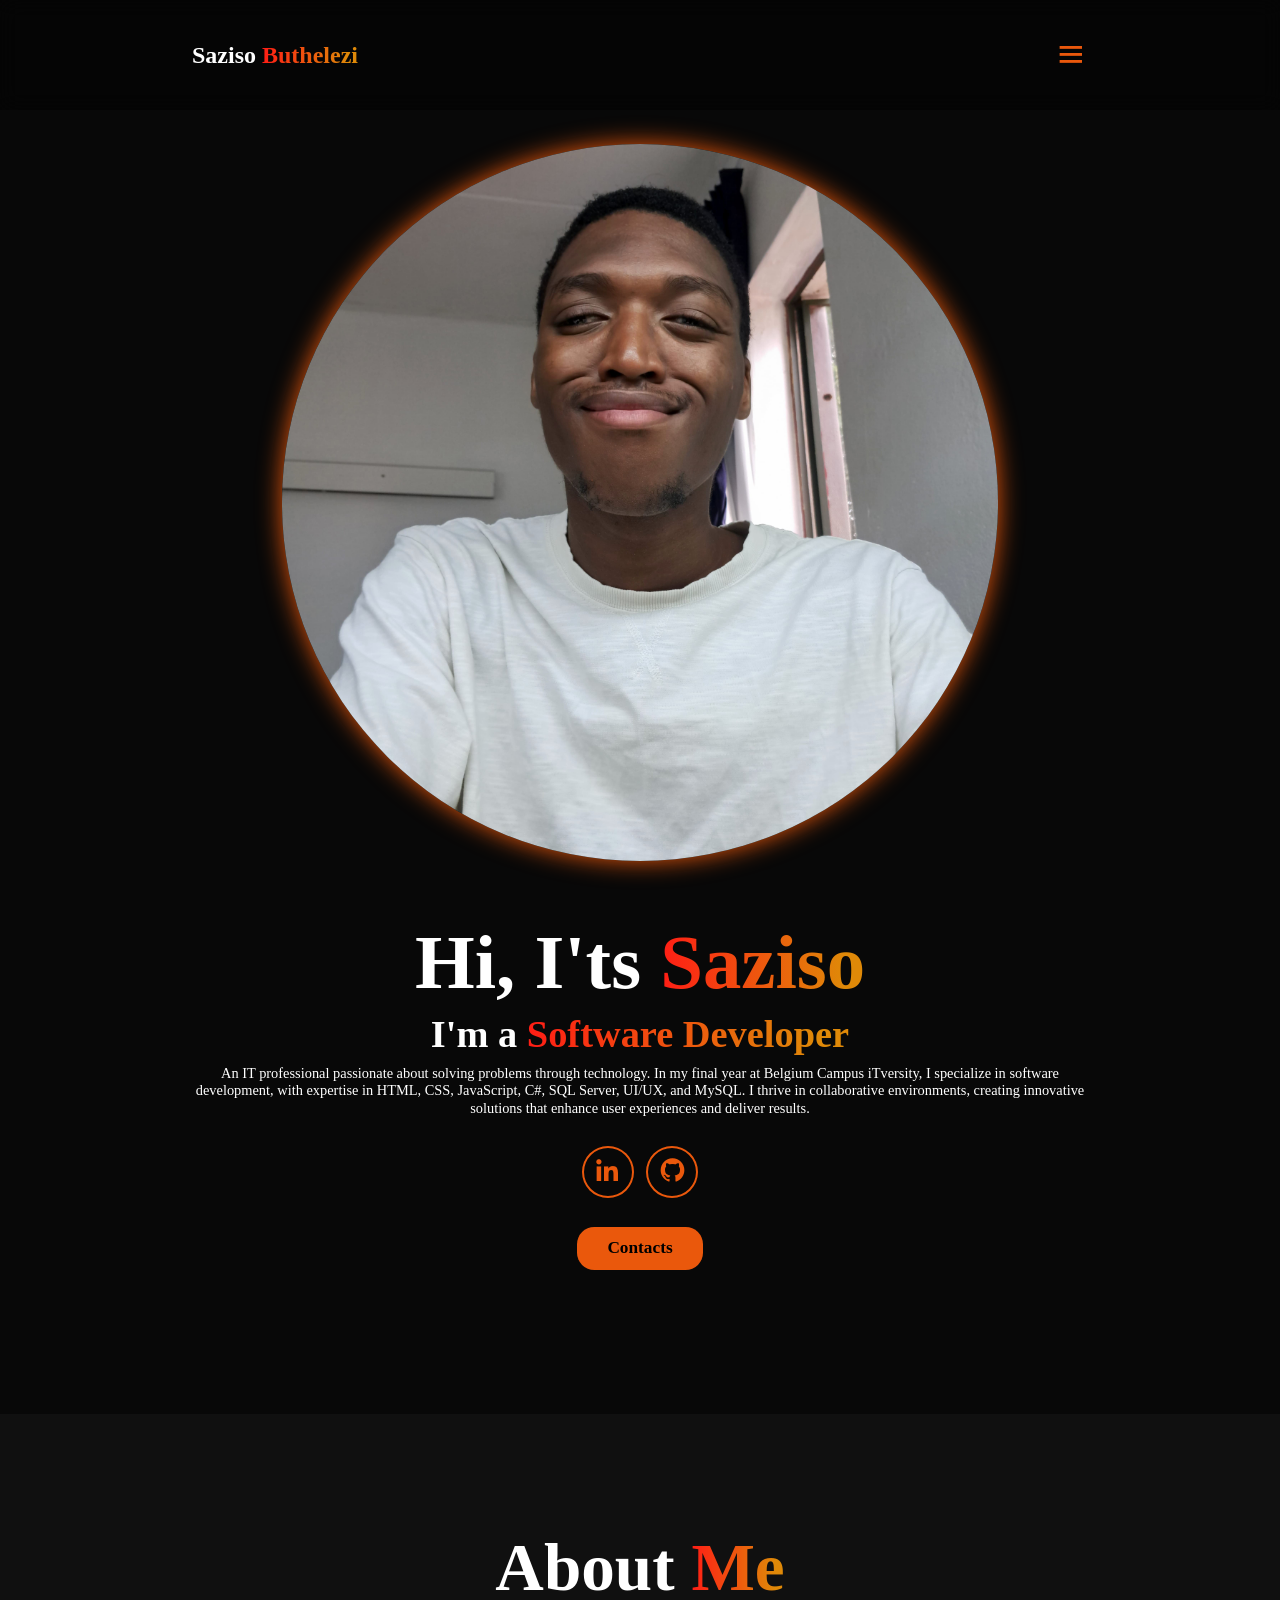
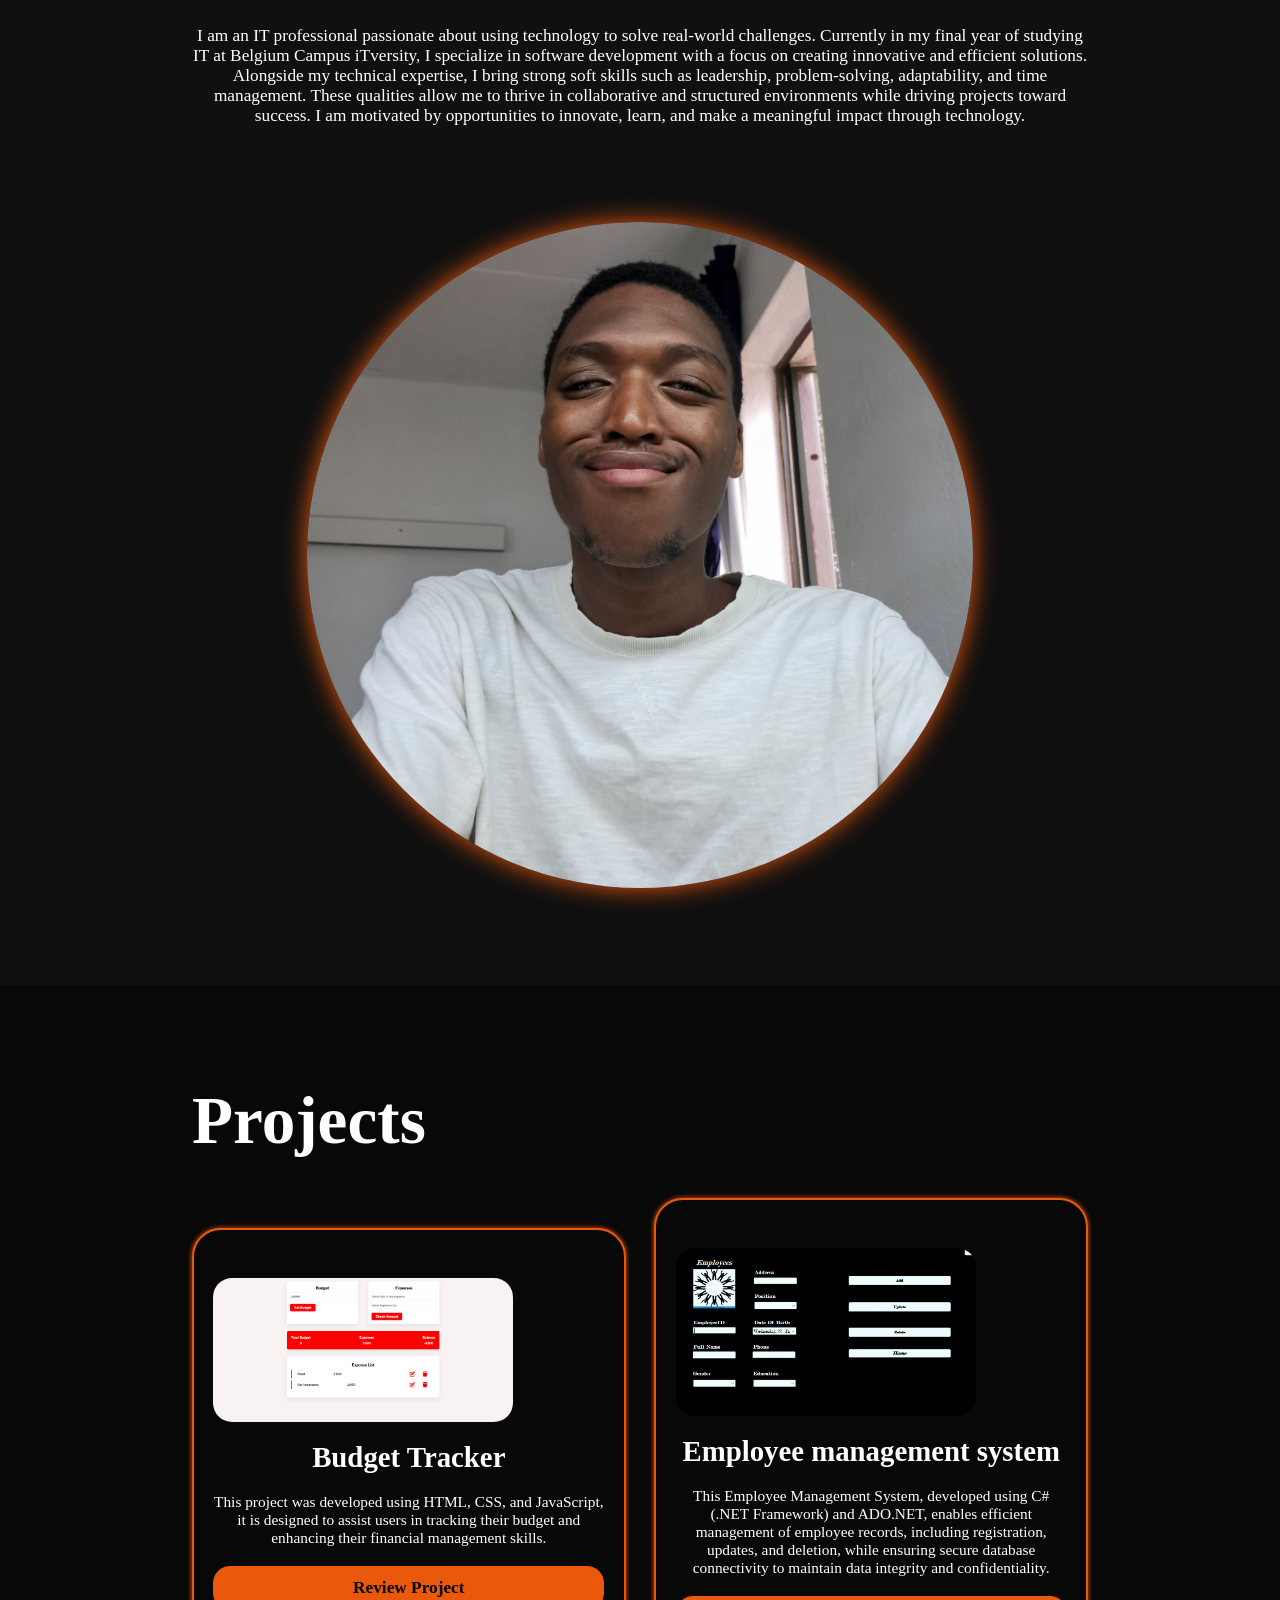
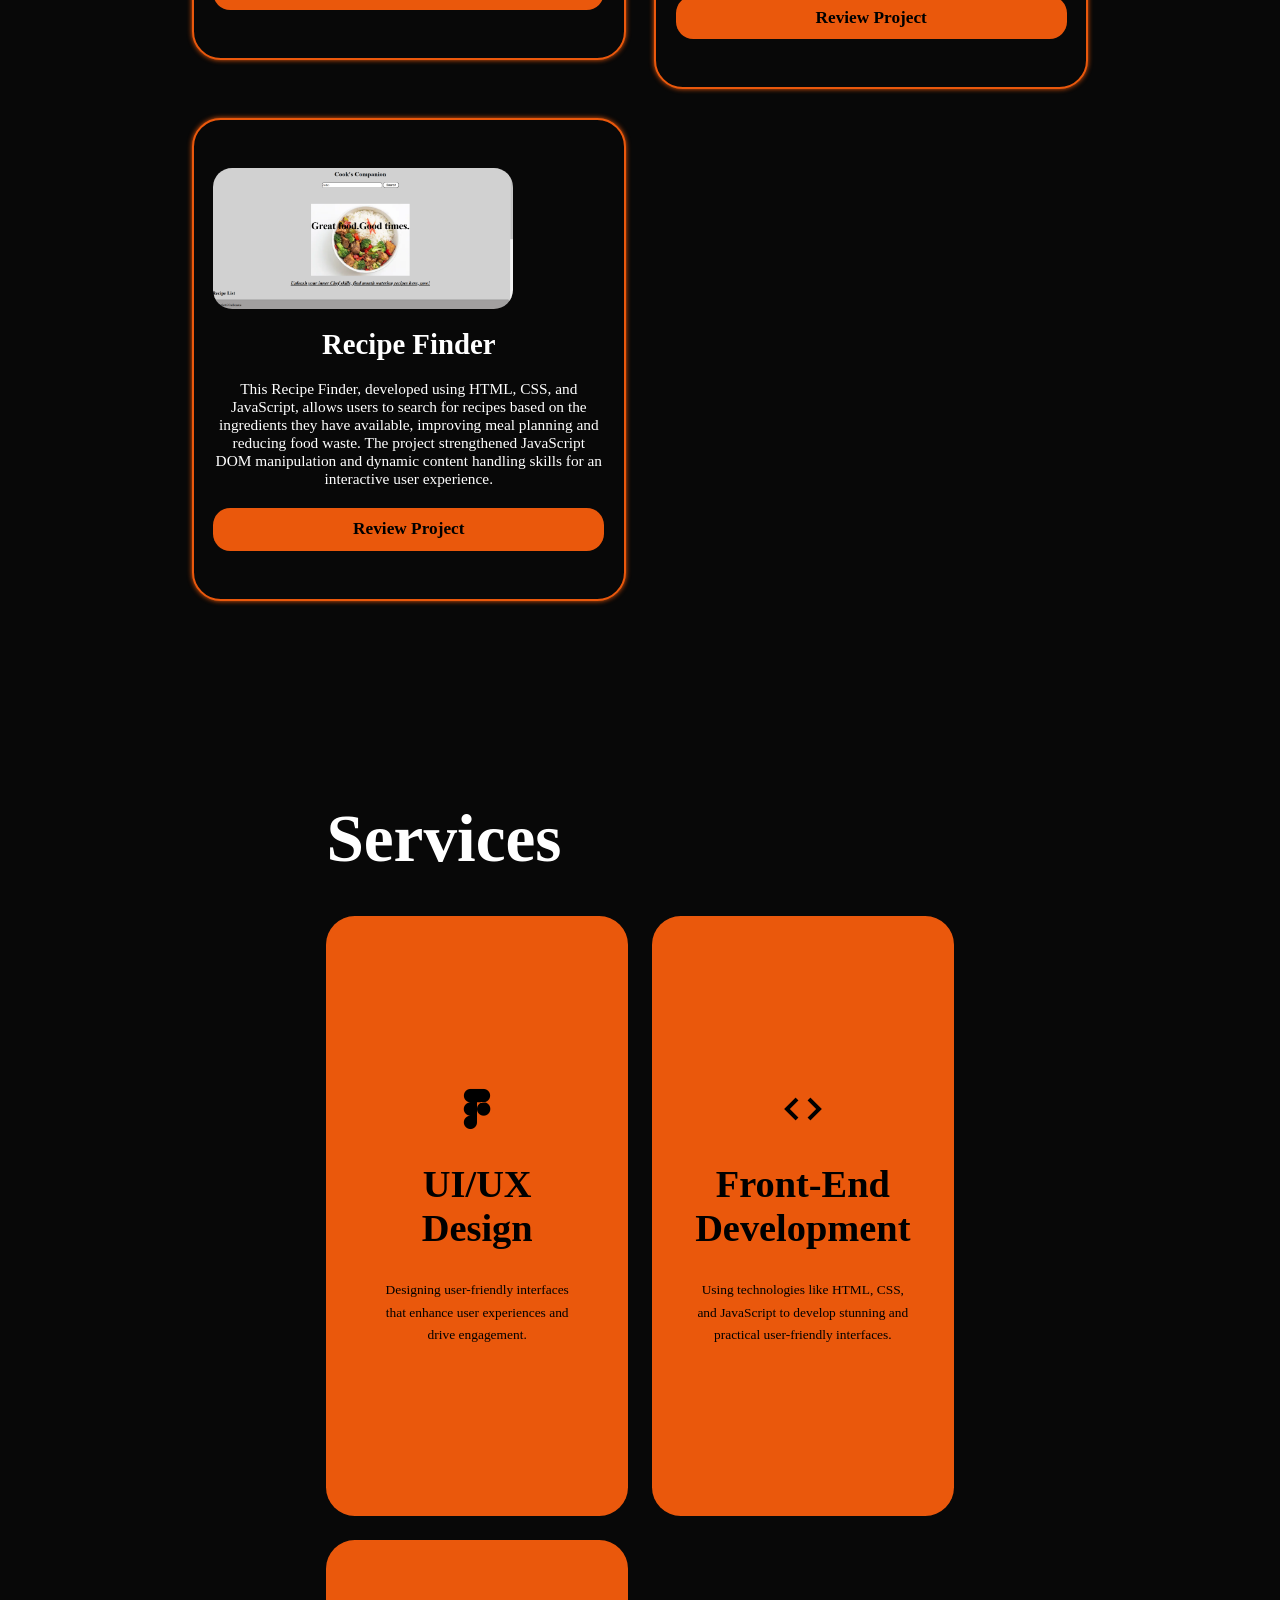
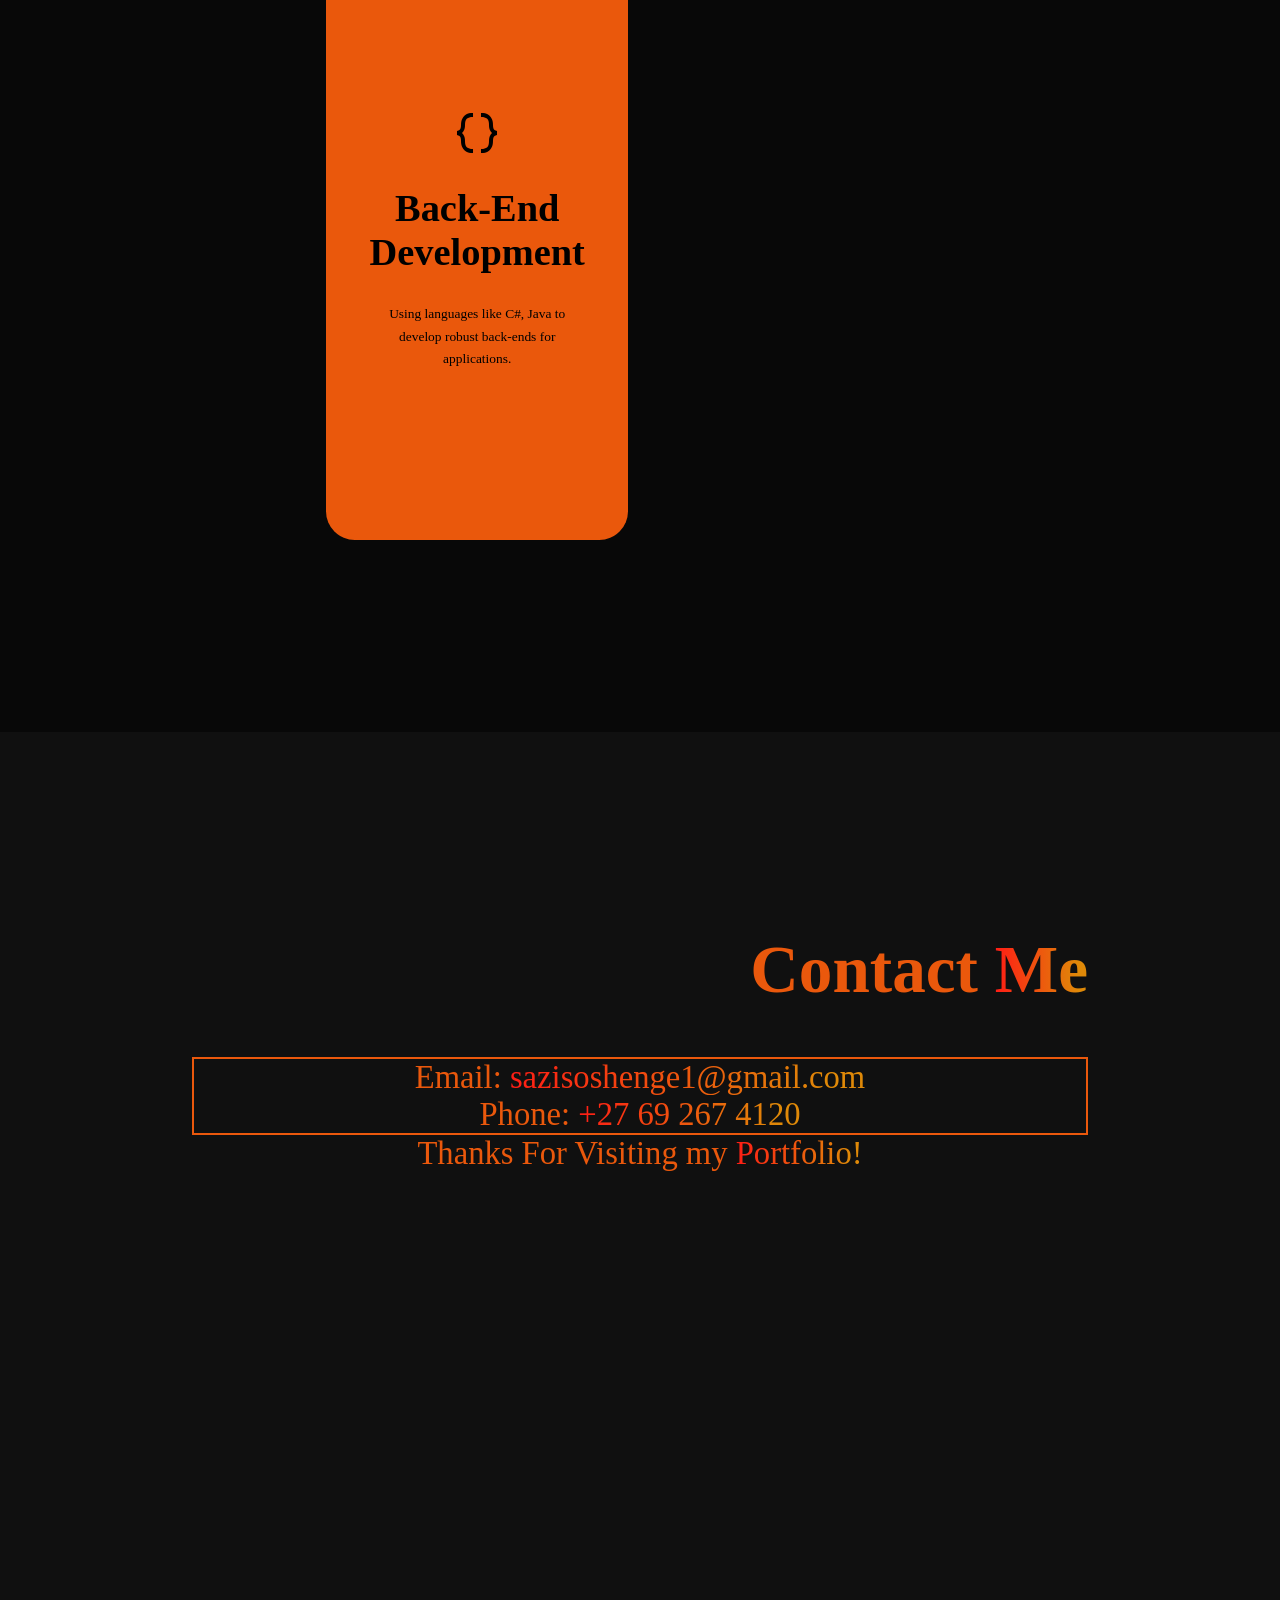
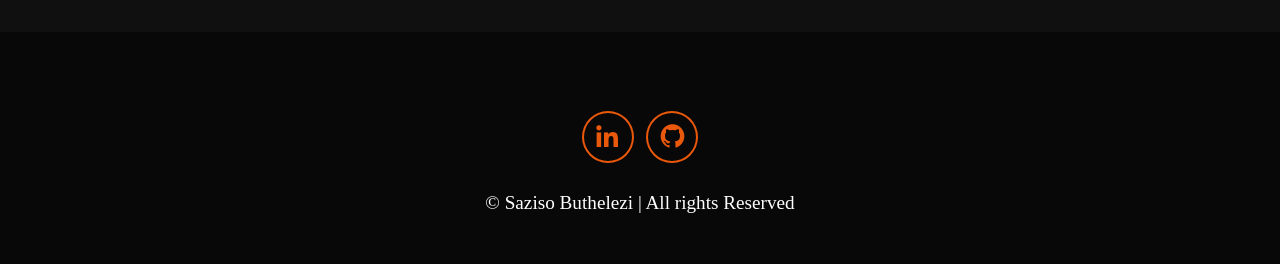
==== index.html @ 58826ccf "fix 2" ====
<!DOCTYPE html>
<html lang="en">
  <head>
    <meta charset="UTF-8" />
    <meta name="viewport" content="width=device-width, initial-scale=1.0" />
    <title> Saziso's Portfolio Website</title>
    <link rel="stylesheet" href="style.css" />
    <link
      href="https://unpkg.com/boxicons@2.1.4/css/boxicons.min.css"
      rel="stylesheet"
    />
  </head>
  <body>

    <header class="header">

      <a href="#home" class="logo">
        Saziso <span>Buthelezi</span>
      </a>

      <i class="bx bx-menu" id="menu-icon"></i>

      <nav class="navbar">
        <a href="#home" class="nav-link active-link">Home</a>
        <a href="#about" class="nav-link">About</a>
        <a href="#project" class="nav-link">Projects</a>
        <a href="#services" class="nav-link">Services</a>
        <a href="#contact" class="nav-link">Contact</a>
      </nav>
    

    </header>

    <section class="home" id="home">
      <div class="home-content">
        <h1>Hi, I'ts <span>Saziso </span></h1>
        <h3>I'm a <span>Software Developer</span></h3>
        <p>An IT professional passionate about solving problems through technology. In my final year at Belgium Campus iTversity, I specialize in software development, with expertise in HTML, CSS, JavaScript, C#, SQL Server, UI/UX, and MySQL. I thrive in collaborative environments, creating innovative solutions that enhance user experiences and deliver results. 
        </p>
        <div class="social-icons">
          <a href="https://www.linkedin.com/in/sazisobuthelezi"><i class="bx bxl-linkedin"></i></a>
          <a href="https://github.com/Sikhanyiso01"><i class="bx bxl-github"></i></a>
        </div>
        <div class="btn-group">
          <a href="#contact" class="btn">Contacts</a>
        </div>
      </div>
     
        
      </div>
        <div class="home-img">
          <img src="img.jpg" alt="">
        </div>
    </section>

    <section class="about" id="about">
      <div class="about-img">
        <img src="img.jpg" alt="">
      </div>
      </div>
      <div class="about-content">
        <h2>About <span>Me</span></h2>
        <p>
          I am an IT professional passionate about using technology to solve real-world challenges. Currently in my final year of studying IT at Belgium Campus iTversity, I specialize in software development with a focus on creating innovative and efficient solutions.
          
          Alongside my technical expertise, I bring strong soft skills such as leadership, problem-solving, adaptability, and time management. These qualities allow me to thrive in collaborative and structured environments while driving projects toward success.
          
          I am motivated by opportunities to innovate, learn, and make a meaningful impact through technology.</p>
        
      </div>
    </section>
    <section class="projects" id="project">
      <h2>Projects</h2>
      <div class="project-box">
        <div class="project-card">
          <img src="project1.png" alt="">
          <h3>Budget Tracker</h3>
          <p>This project was developed using HTML, CSS, and JavaScript, it is designed to assist users in tracking their budget and enhancing their financial management skills.</p>
          <div class="btn">  <a href="https://sikhanyiso01.github.io/budgetTracker/"> Review Project</a>
          </div>
        </div>
        <div class="project-card">
          <img src="project2.png" alt="">
          <h3>Employee management system</h3>
          <p>This Employee Management System, developed using C# (.NET Framework) and ADO.NET, enables efficient management of employee records, including registration, updates, and deletion, while ensuring secure database connectivity to maintain data integrity and confidentiality.</p>
          <div class="btn">
            <a href="https://github.com/Sikhanyiso01/Employee_Mnanagement_System">Review Project</a>
          </div>
        </div>
        <div class="project-card">
          <img src="project3.png" alt="">
          <h3>Recipe Finder</h3>
          <p>This Recipe Finder, developed using HTML, CSS, and JavaScript, allows users to search for recipes based on the ingredients they have available, improving meal planning and reducing food waste. The project strengthened JavaScript DOM manipulation and dynamic content handling skills for an interactive user experience.</p>
          <div class="btn">
           <a href="https://sikhanyiso01.github.io//WPR261-Group--Project/">Review Project</a>
          </div>
        </div>
        </div>
      </div>

    <section class="services" id="services">
      <h2 class="heading">Services</h2>
      <div class="services-container">
        <div class="service-box">
          <div class="service-info">
            <i class="bx bxl-figma"></i>
            <h3>UI/UX Design</h3>
            <p>Designing user-friendly interfaces that enhance user experiences and drive engagement.</p>
          </div>
        </div>
        
        <div class="service-box">
          <div class="service-info">
            <i class="bx bx-code"></i>
            <h3>Front-End Development</h3>
            <p>Using technologies like HTML, CSS, and JavaScript to develop stunning and practical user-friendly interfaces.</p>
          </div>
        </div>
        
        <div class="service-box">
          <div class="service-info">
            <i class="bx bx-code-curly"></i>
            <h3>Back-End Development</h3>
            <p>Using languages like C#, Java to develop robust back-ends for applications.</p>
          </div>
        </div>
        
      </div>
    </section>
    </section>
    <section class="contact" id="contact">
      <h2 class="heading">Contact <span>Me</span></h2>
      <div class="contact-box">
        <p>Email: <span>sazisoshenge1@gmail.com</span></p>
        <p>Phone: <span>+27 69 267 4120</span></p>
      </div>
      <p>Thanks For Visiting my  <span> Portfolio!</span></p>
      
    </section>
    <footer>
      <div class="social-icons">
        <a href="https://www.linkedin.com/in/sazisobuthelezi"><i class="bx bxl-linkedin"></i></a>
        <a href="https://github.com/Sikhanyiso01"><i class="bx bxl-github"></i></a>
      </div>
      <p class="copyright">
        © Saziso Buthelezi | All rights Reserved
      </p>
    </footer>

    <script src="script.js"></script>
  </body>
</html>
---- style.css ----
* {
  margin: 0;
  padding: 0;
  box-sizing: border-box;
  text-decoration: none;
  scroll-behavior: smooth;
  font-family: "Poppins";
}
:root {
  --bg-color: #080808;
  --second-bg-color: #101010;
  --text-color: white;
  --main-color: #ea580c;
}
html {
  font-size: 60%;
  overflow-x: hidden;
}
body{
  background-color: var(--bg-color);
  color: var(--text-color);
}
.header{
  position: fixed;
  top: 0;
  left: 0;
  width: 100%;
  z-index: 1000;
  background-color: rgba(0, 0, 0, 0.3);
  padding: 4rem 15%;
  backdrop-filter: blur(10px);
  display: flex;
  justify-content: space-between;
  align-items: center;
  z-index: 1000;
}

#menu-icon{
  font-size: 3.5rem;
  color: var(--main-color);
  display: none;
}
.logo{
  font-size: 2.5rem;
  color: var(--text-color);
  font-weight: 800;
  cursor: pointer;
  transition: 0.3s ease-in-out;
}
.logo:hover{
  color: var(--main-color);
  transition: scale(1.1);
}
span{
  background: linear-gradient(
    270deg,
  #df8908 10%,
  #FF1D15 100%
  );
  background-clip: text;
  color: transparent;
}
.navbar a{
  color: var(--text-color);
  font-size: 1.8rem;
  font-weight: 500;
  margin-left: 4rem;
  transition: 0.3s ease-in-out;
  border-bottom: 3px solid transparent;
}
.navbar a:hover{
  color: var(--main-color);
  border-bottom: 3px solid var(--main-color);
}

section{
  min-height: 100vh;
  padding: 10rem 15%;
}
.home{
  display: flex;
  align-items: center;
  justify-content: center;
  gap: 15rem;
}
.home-content{
  display: flex;
  flex-direction: column;
  align-items: flex-end;
  text-align: right;
}
.home-content h1{
  font-size: 8rem;
  font-weight: 700;
  margin-top: 1.5rem;
  line-height: 1;
 
}
.home-content h3{
  margin: 1rem 0;
  font-size: 4rem;
}
.home-content p{
  font-size: 1.5rem;
  font-weight: 500;
  line-height: 1.8rem;
  
}
.home-img img{
  width: 32vw;
  border-radius: 50%;
  box-shadow: 0 0 25px var(--main-color);
  transition: 0.4s ease-in-out;
}
.home-img img:hover{
  transform: rotate(5deg);
  box-shadow: 0 0 25px var(--main-color),
              0 0 50px var(--main-color),
              0 0 100px var(--main-color);
}
.social-icons a{
  display: inline-flex;
  justify-content: center;
  align-items: center;
  font-size: 3rem;
  padding: 1rem;
  background-color: transparent;
  border: 2px solid var(--main-color);
  border-radius: 50%;
  color: var(--main-color);
  margin: 3rem 0.5rem;
  transition: 0.3s ease-in-out;
}
.social-icons a:hover{
  background-color: var(--main-color);
  color: var(--text-color);
  transform: scale(1.2)translate(-5px);
  box-shadow:  0 0 25px var(--main-color);
}
.btn-group{
  display: flex;
  gap: 1.5rem;
}
.btn{
  display: inline-block;
  padding:  1rem 3rem;
  background-color: var(--main-color);
  border-radius: 1.8rem;
  font-size: 1.8rem;
  color: black;
  border:  2px solid transparent;
  font-weight: 600;
  transition: 0.3s ease-in-out;
}
.btn a{
  color: black;
}
.btn:hover{
transition: scale(1.05);
box-shadow: 0 0 25px var(--main-color),
            0 0 50px var(--main-color);

}
.btn-group a:nth-of-type(2){
 background-color: black;
 color: var(--main-color);
 border: 2px solid var(--main-color);
 box-shadow: 0 0 25px  transparent;
}
.btn-group a:nth-of-type(2):hover{
  background-color: var(--main-color);
  color: black;
  box-shadow: 0 0 25px var(--main-color);
}
.about{
  display: flex;
  justify-content: center;
  align-items: center;
  gap: 10rem;
  background-color: var(--second-bg-color);
}
.about-img img{
  width: 32vw;
  border-radius: 50%;
  box-shadow: 0 0 25px var(--main-color);
  transition: 0.4s ease-in-out;
}
.about-img img:hover{
  box-shadow: 0 0 25px var(--main-color),
              0 0 50px var(--main-color),
              0 0 100px var(--main-color);
}
.about-content h2{
   font-size: 7rem;
   text-align: left;

}
.about-content p{
  font-size: 1.8rem;
}
.about-content .btn{
  margin: 3rem 0;
}
::-webkit-scrollbar{
  width: 20px;

}
::-webkit-scrollbar-thumb{
  background-color: var(--main-color);
}
::-webkit-scrollbar-track{
  background-color: var(--bg-color);
}
.projects{
  background-color: var(--bg-color);
}
.projects h2{
  text-align: left;
  gap: 4rem;
  margin-bottom: 4rem;
  font-size: 7rem;
}
.project-box{
  display: grid;
  grid-template-columns: repeat(auto-fit, minmax(350px, 1fr));
  place-items: center;
  gap: 3rem;
  row-gap: 3rem;
}
.project-card{
  display: flex;
  flex-direction: column;
  align-content: center;
  justify-content: center;
  text-align: center;
  background-color: var(--bg-color);
  border: 2px solid var(--main-color);
  border-radius: 3rem;
  gap: 2rem;
  padding: 5rem 2rem;
  overflow: hidden;
  cursor: pointer;
  box-shadow: 0 0 5px var(--main-color);
  transition: 0.3s ease;
}
.project-card:hover{
  box-shadow: 0 0 25px var(--main-color),
              0 0 50px var(--main-color);
  transform: scale(1.04);
}
.project-card img{
  max-width: 300px;
  border-radius: 2rem;
  object-fit: cover;
}
.project-card h3{
  font-size: 3rem;
}
.project-card p{
  font-size: 1.6rem;
}
.heading{
  font-size: 7rem;
  text-align: center ;
  margin: 5rem 0;
}
.services{
  background-color: var(--bg-color);
  color: black;
}
.services h2{
  color: var(--text-color);
}
.services-container{
  display: grid;
  grid-template-columns: repeat(auto-fit, minmax(300px, 1fr));
  align-items: center;
  gap: 2.5rem;
}
.service-box{
  display: flex;
  justify-content: center;
  align-items: center;
  background-color: var(--main-color);
  height: 600px;
  border-radius: 3rem;
  cursor: pointer;
  border: solid transparent;
  transition: 0.4s ease-in-out;
}
.service-box:hover{
  background-color: var(--m-bg-color);
  transition: 0.4s ease-in-out;
  border: 5px solid var(--main-color);
  transform: scale(1.03);
  color: var(--main-color);
}
.service-info{
  display: flex;
  flex-direction: column;
  text-align: center;
  justify-content: center;
  align-items: center;
  padding: 5rem;
}
.service-info h3{
 font-size: 4rem;
 margin: 3rem 0;
 font-weight: 800;
}
.service-info p{
  font-size: 1.4rem;
  font-weight: 500;
  line-height: 1.7;
}
.service-info i{
  font-size: 5rem;

}
.contact{
  background-color: var(--second-bg-color);
  color: var(--main-color);
}
.contact-box{
  display: flex;
  flex-direction: column;
  border: 2px solid var(--main-color);
}
.heading{
  font-size: 7rem;
  text-align: right;
  padding-top: 55px;
}
.contact p{
  text-align: center;
  font-size: 3.4rem;
}
footer{
  background-color: var(--bg-color);
  padding: 50px 0;
}
footer .social-icons{
  text-align: center;
}
footer .copyright{
  text-align: center;
  font-size: 2rem;
}
@media (max-width: 1285px) {
  #menu-icon{
    display: block;
  }
  .navbar{
    position: absolute;
    top: 100%;
    right: 0;
    width: 50%;
    padding: 1rem 3rem;
    background-color: rgba(0, 0, 0, 0.8);
    border-bottom-left-radius: 2rem;
    border-left: 2px solid var(--main-color);
    border-bottom: 2px solid var(--main-color);
    display: none;
  }
  .navbar a{
    display: block;
    font-size: 2rem;
    margin:  3rem 0;
    color: white;

  }
  .navbar.active{
    display: block;
  }
  .gradient-btn{
    display: none;
  }
  .home{
    flex-direction: column-reverse;
    margin: 5rem 0;
    gap: 5rem;
  }
  .home-content{
    align-items: center;
    text-align: center;
  }
  .home-img img{
    width: 56vw;
  }
  .about{
    flex-direction: column-reverse;
    text-align: center;
  }
  .about h2{
    text-align: center;
    margin: 2rem 0;
  }
  .about-img img{
    width: 52vw;
  }
}
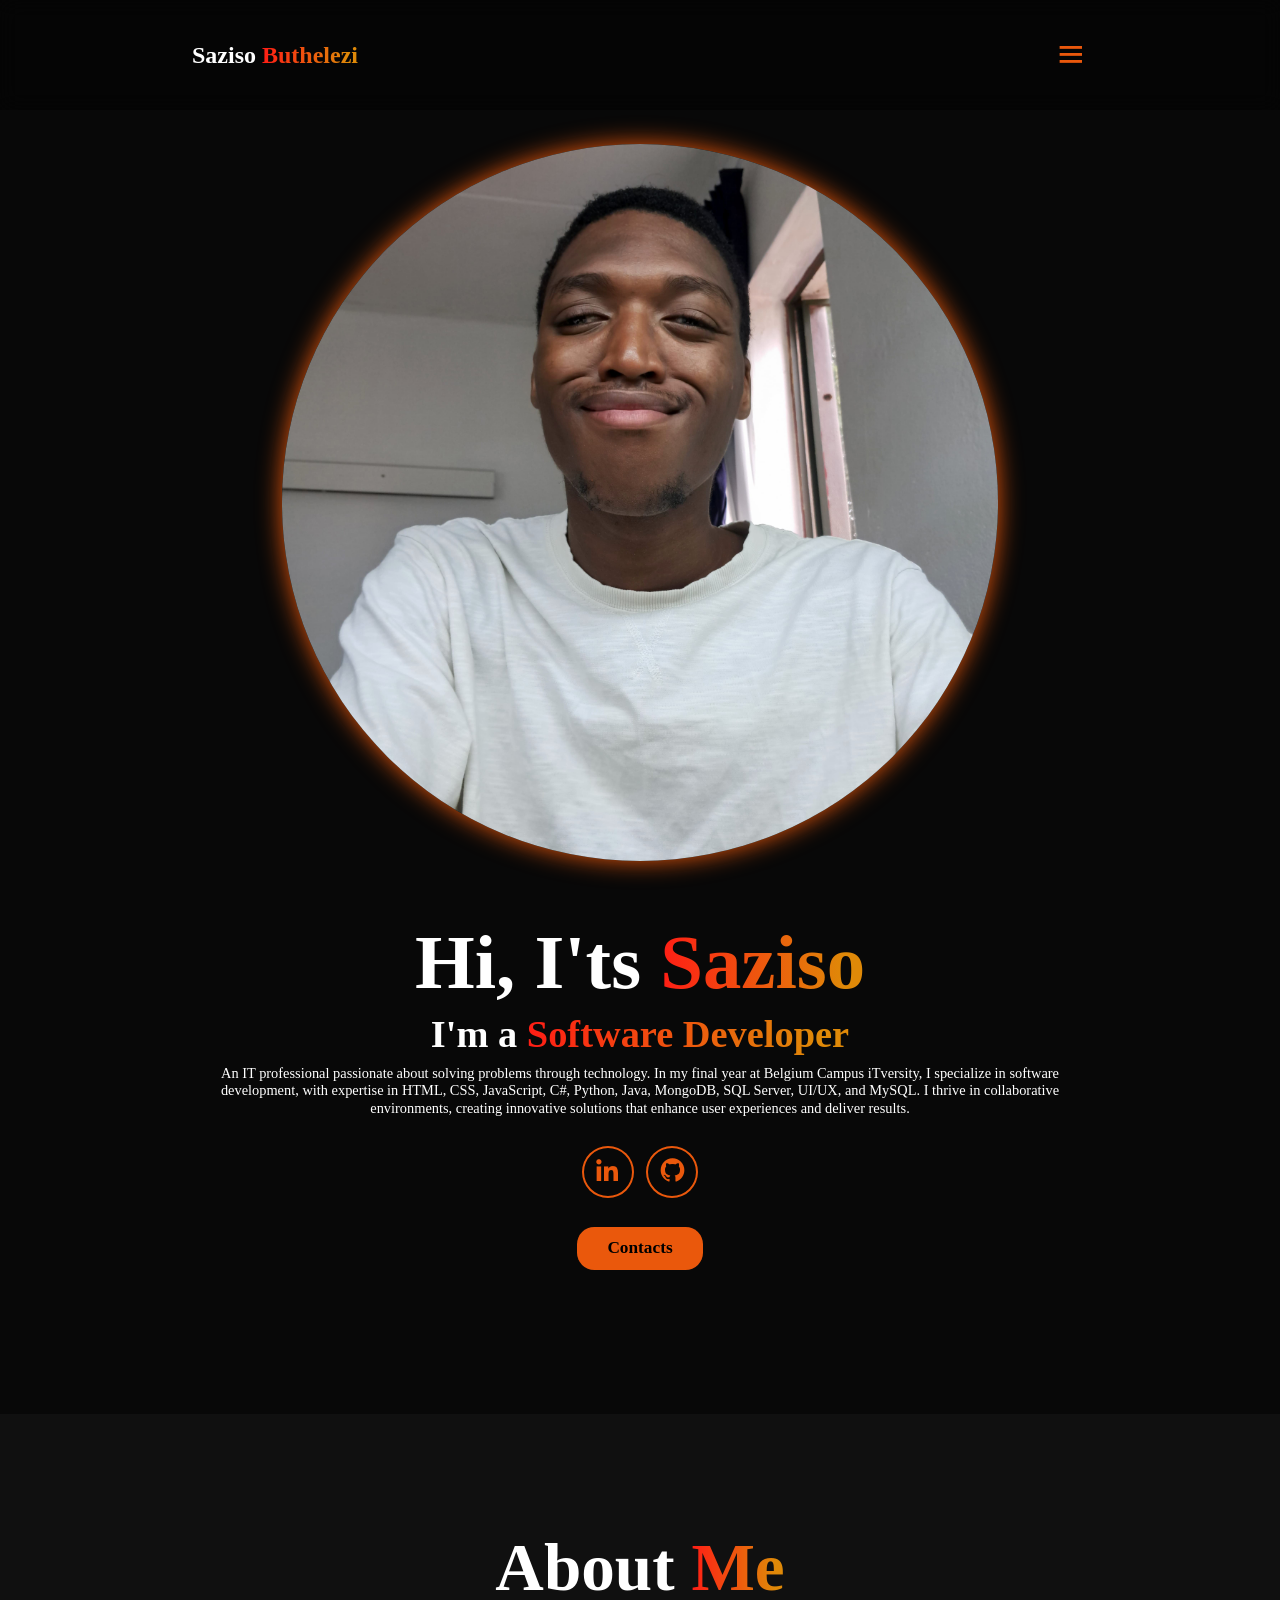
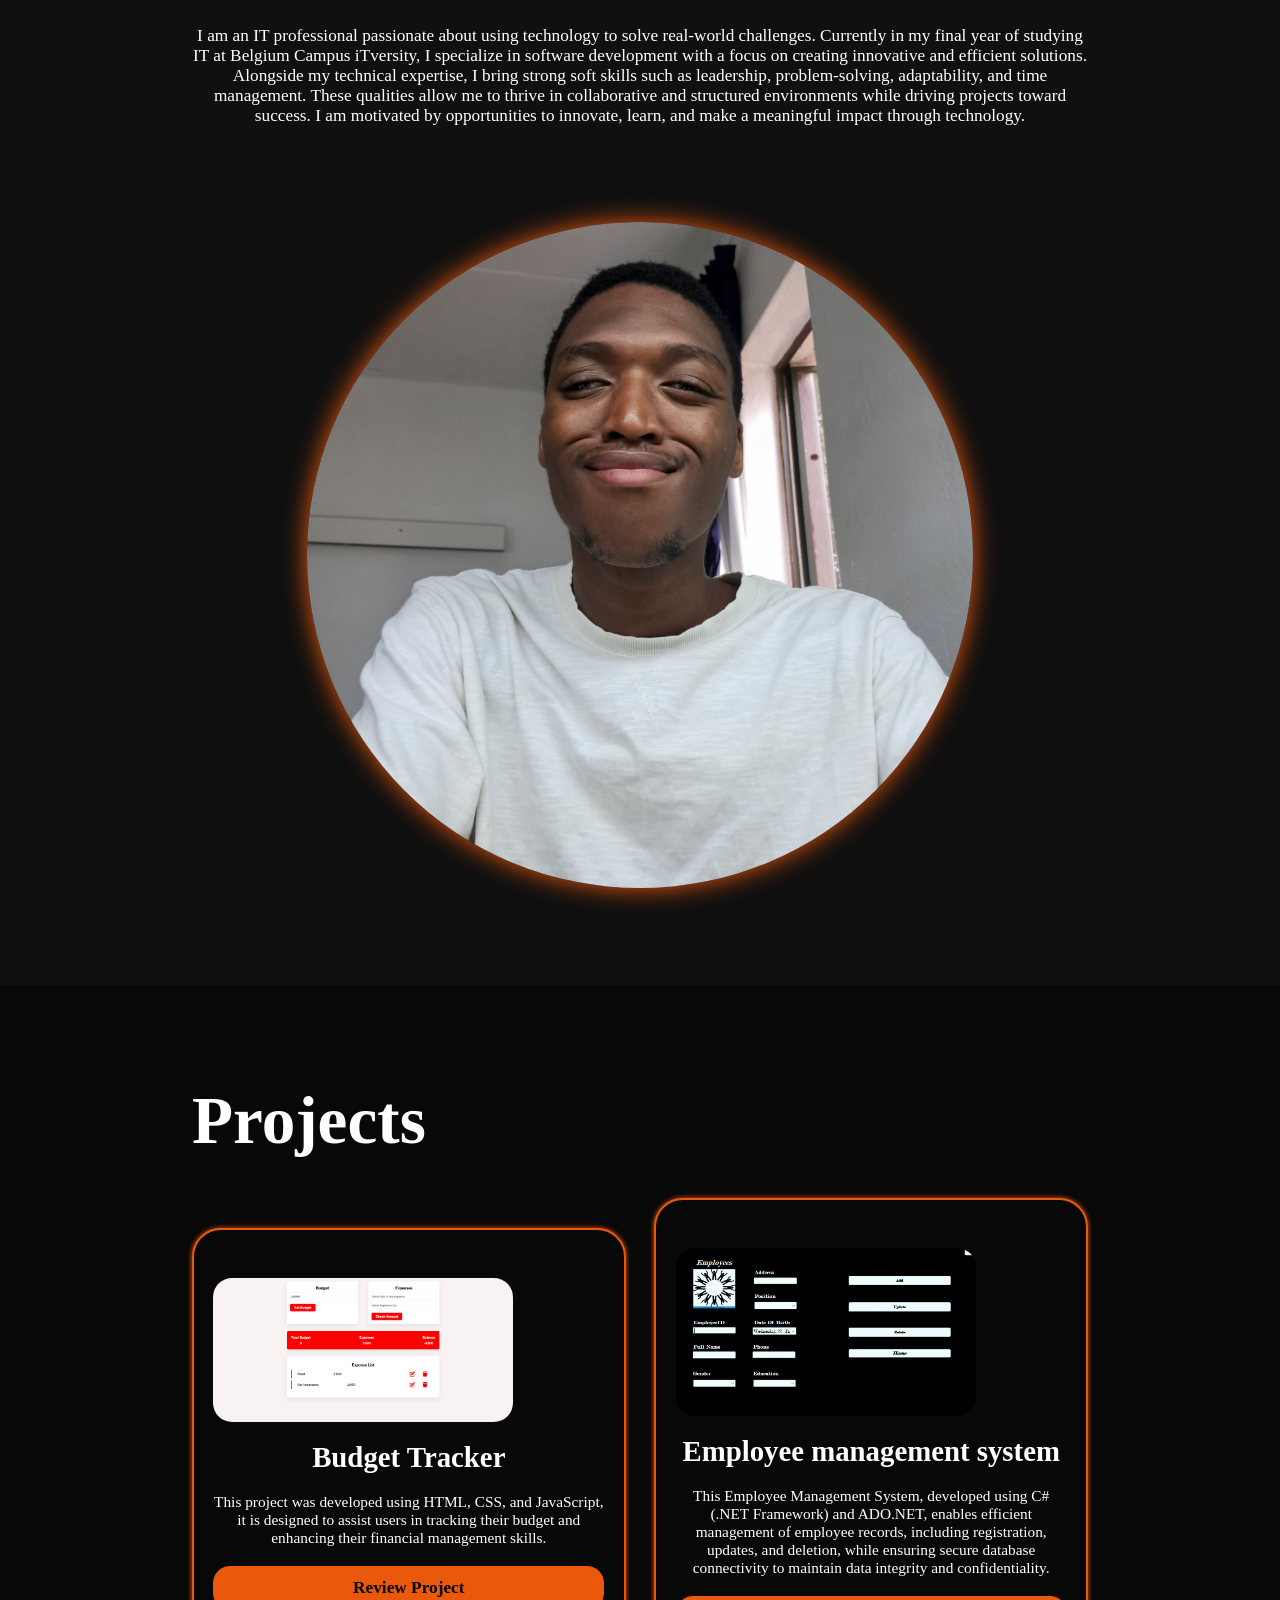
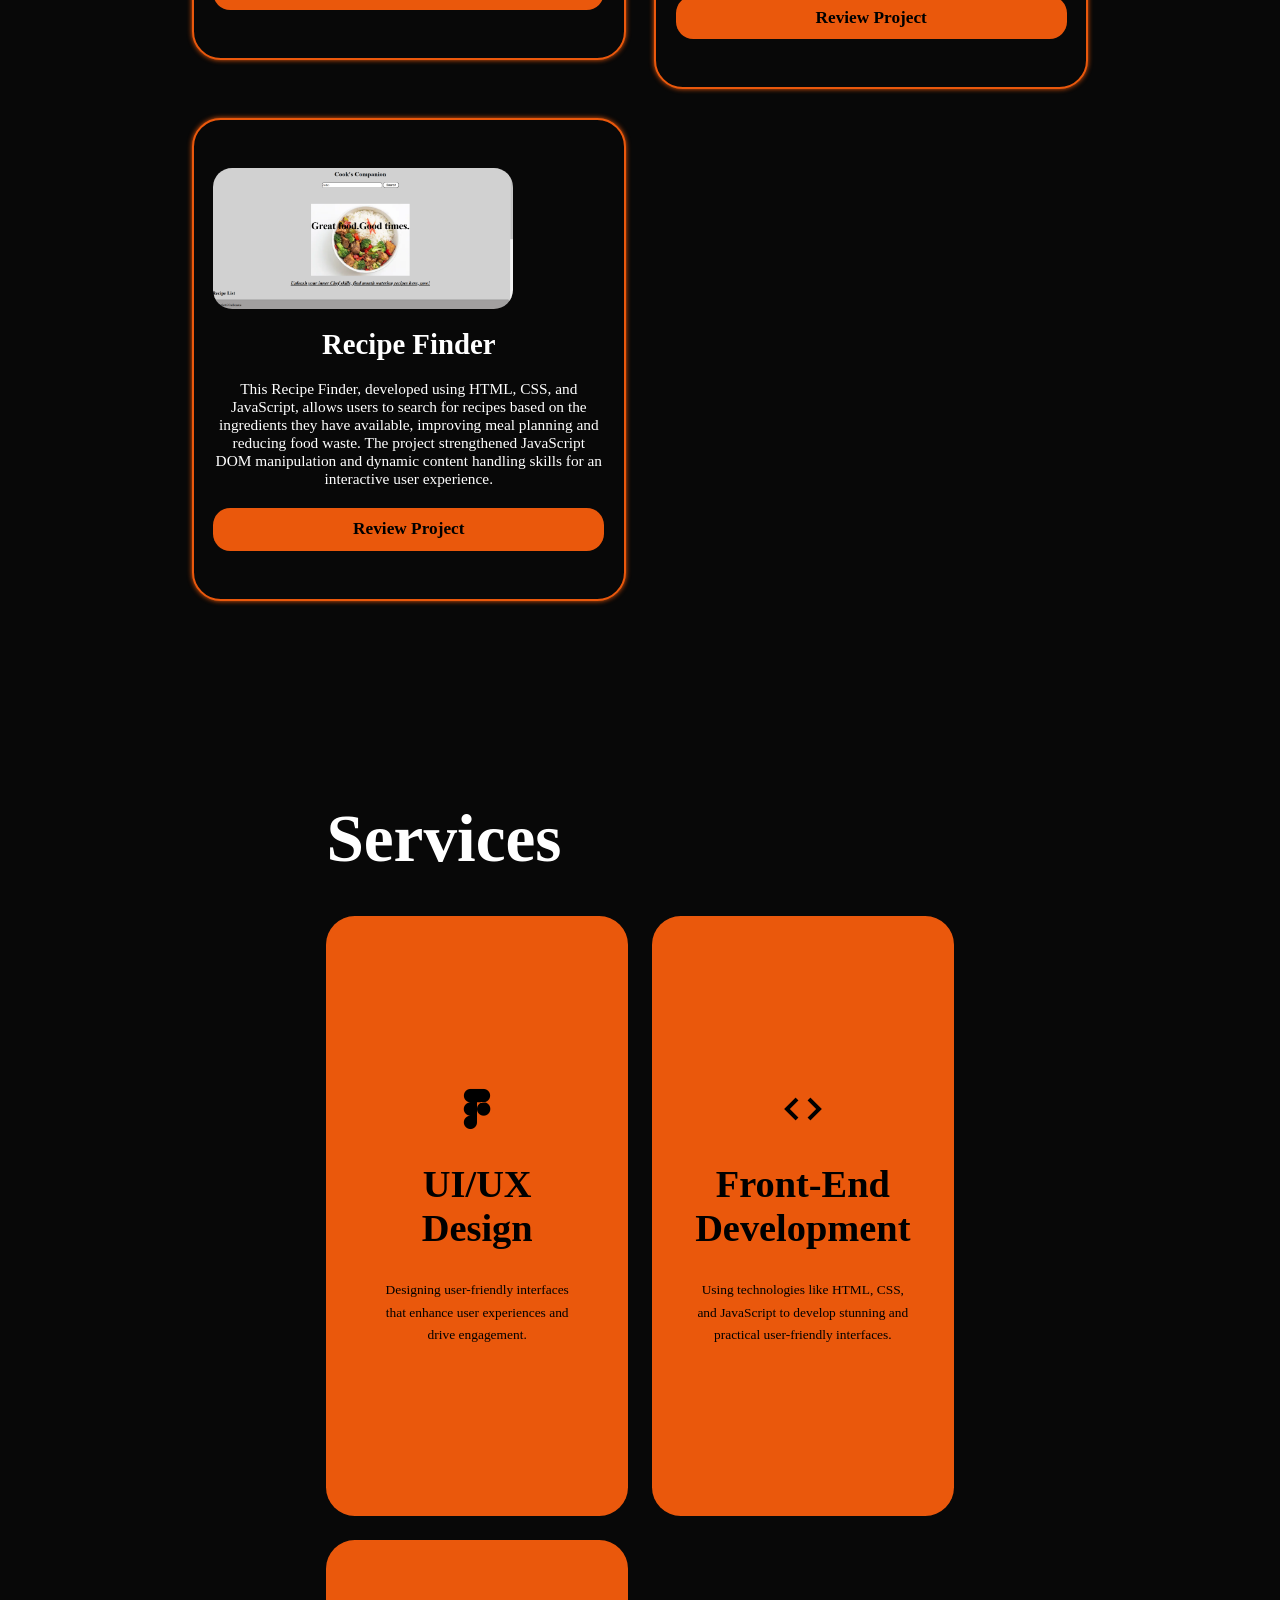
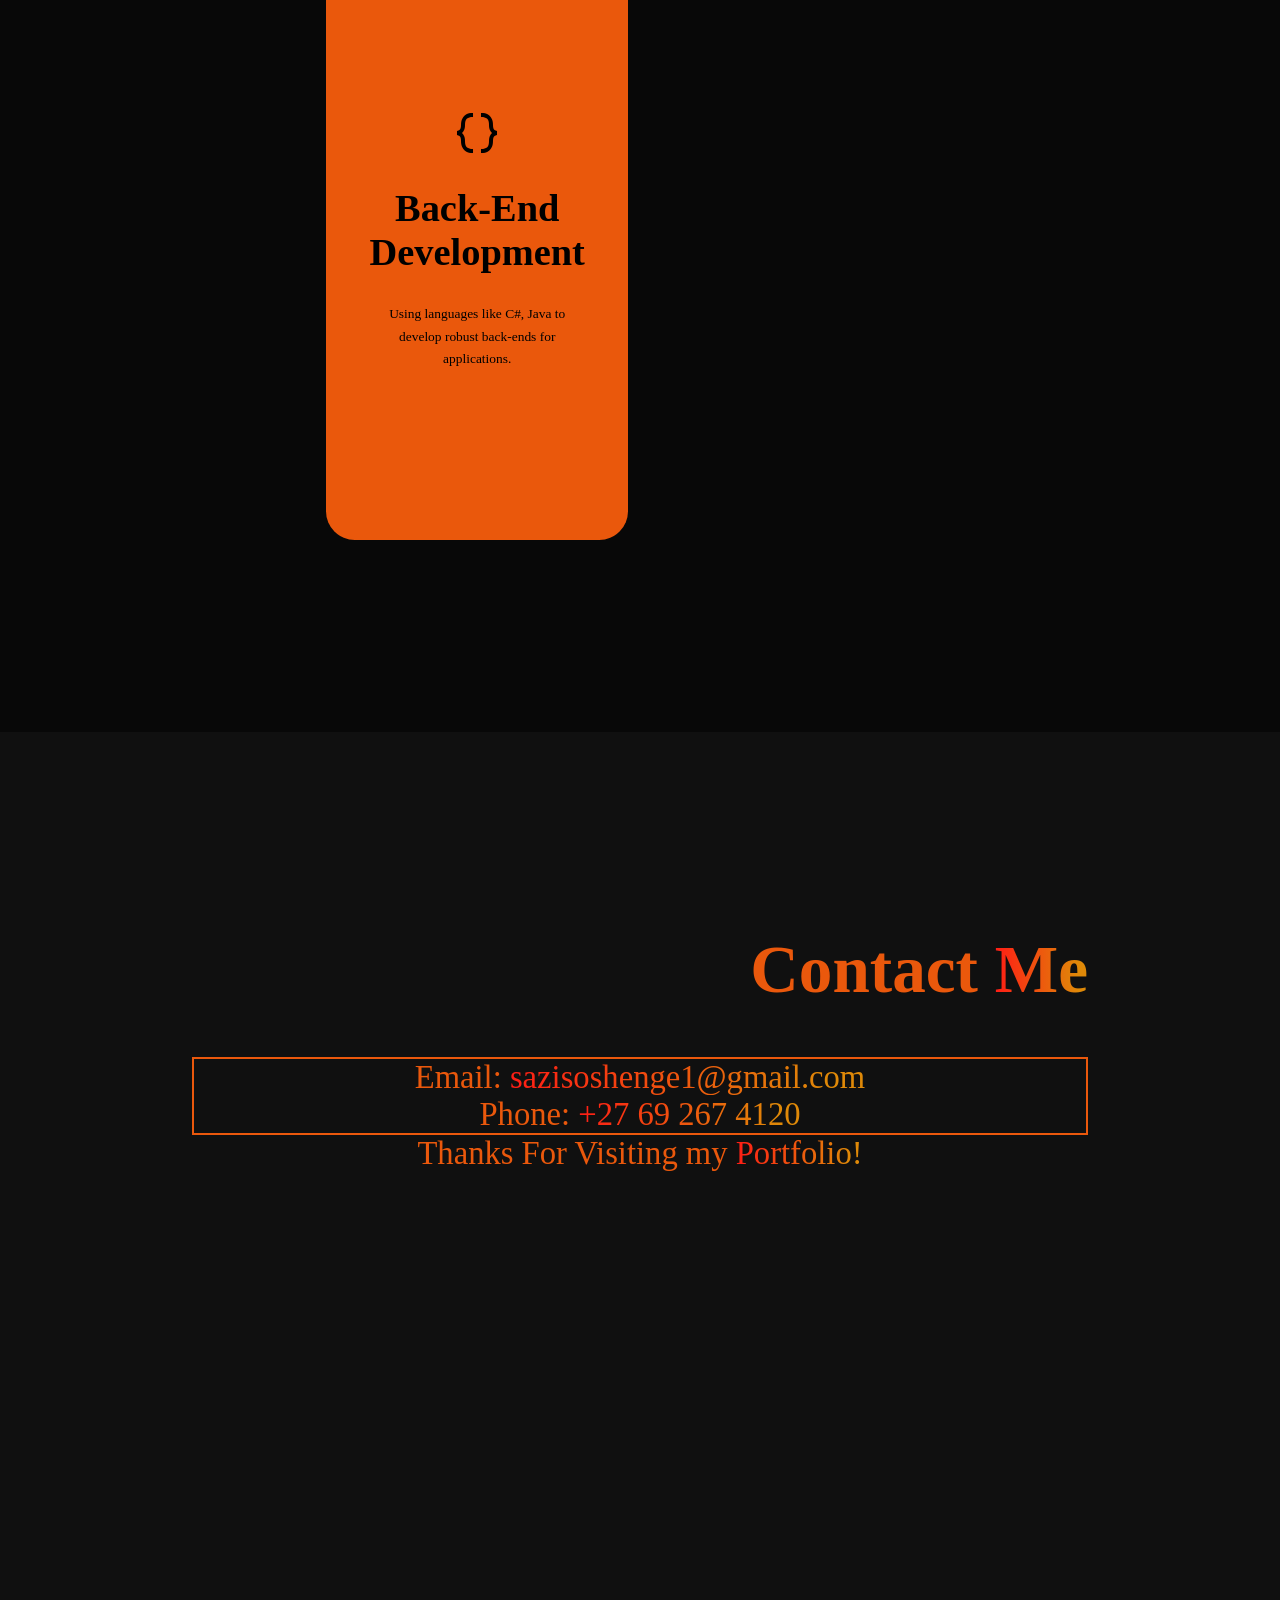
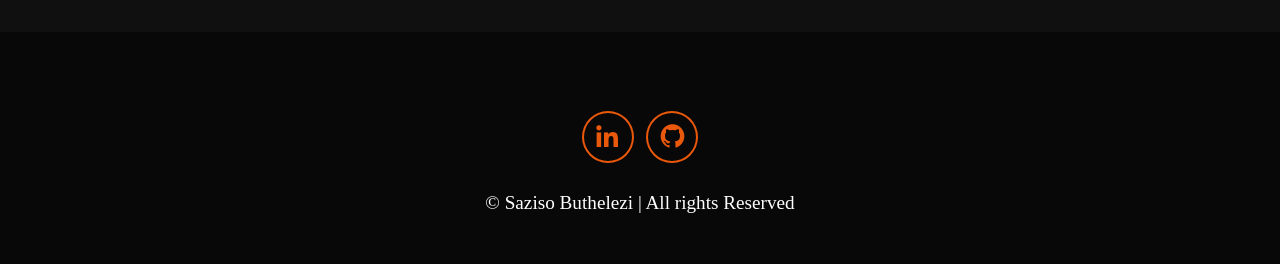
==== commit 16e4881d: "ADDED CONTENT" ====
--- a/index.html
+++ b/index.html
@@ -35,7 +35,7 @@
       <div class="home-content">
         <h1>Hi, I'ts <span>Saziso </span></h1>
         <h3>I'm a <span>Software Developer</span></h3>
-        <p>An IT professional passionate about solving problems through technology. In my final year at Belgium Campus iTversity, I specialize in software development, with expertise in HTML, CSS, JavaScript, C#, SQL Server, UI/UX, and MySQL. I thrive in collaborative environments, creating innovative solutions that enhance user experiences and deliver results. 
+        <p>An IT professional passionate about solving problems through technology. In my final year at Belgium Campus iTversity, I specialize in software development, with expertise in HTML, CSS, JavaScript, C#, Python, Java, MongoDB,  SQL Server, UI/UX, and MySQL. I thrive in collaborative environments, creating innovative solutions that enhance user experiences and deliver results. 
         </p>
         <div class="social-icons">
           <a href="https://www.linkedin.com/in/sazisobuthelezi"><i class="bx bxl-linkedin"></i></a>
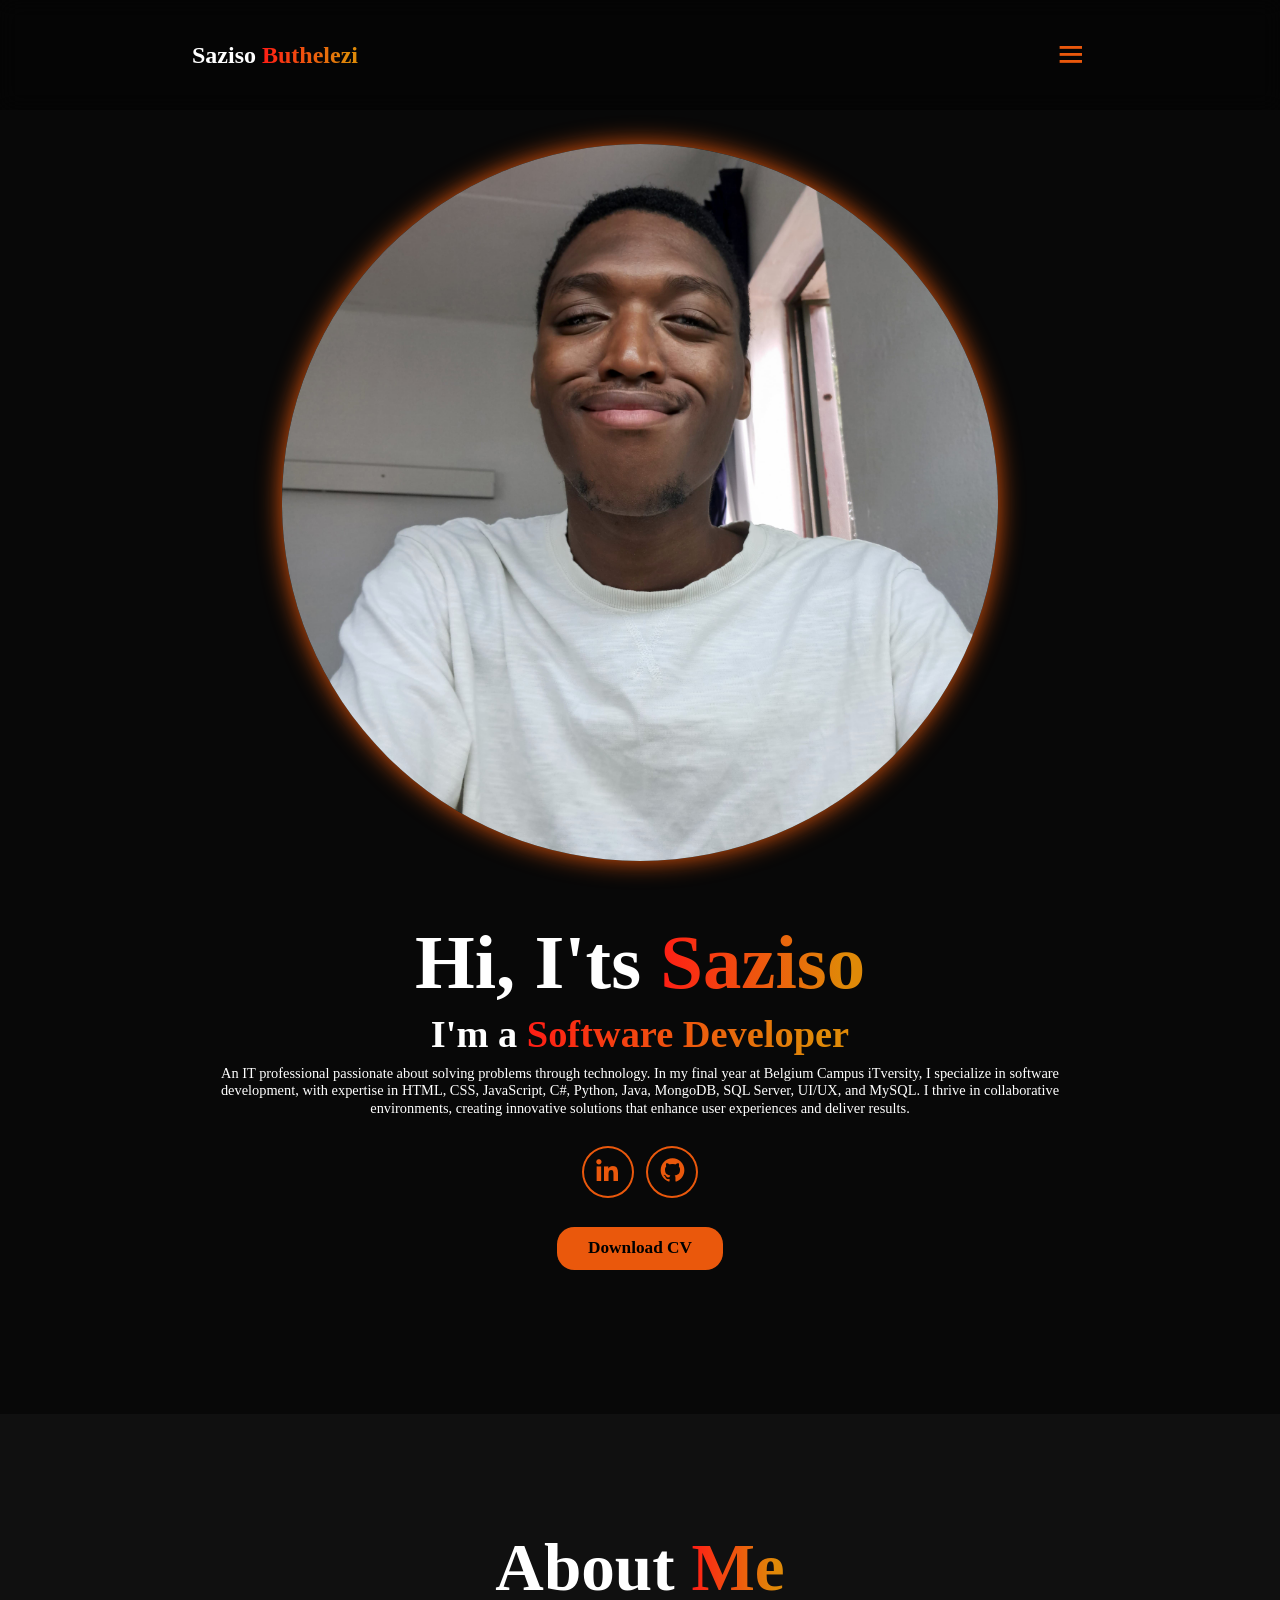
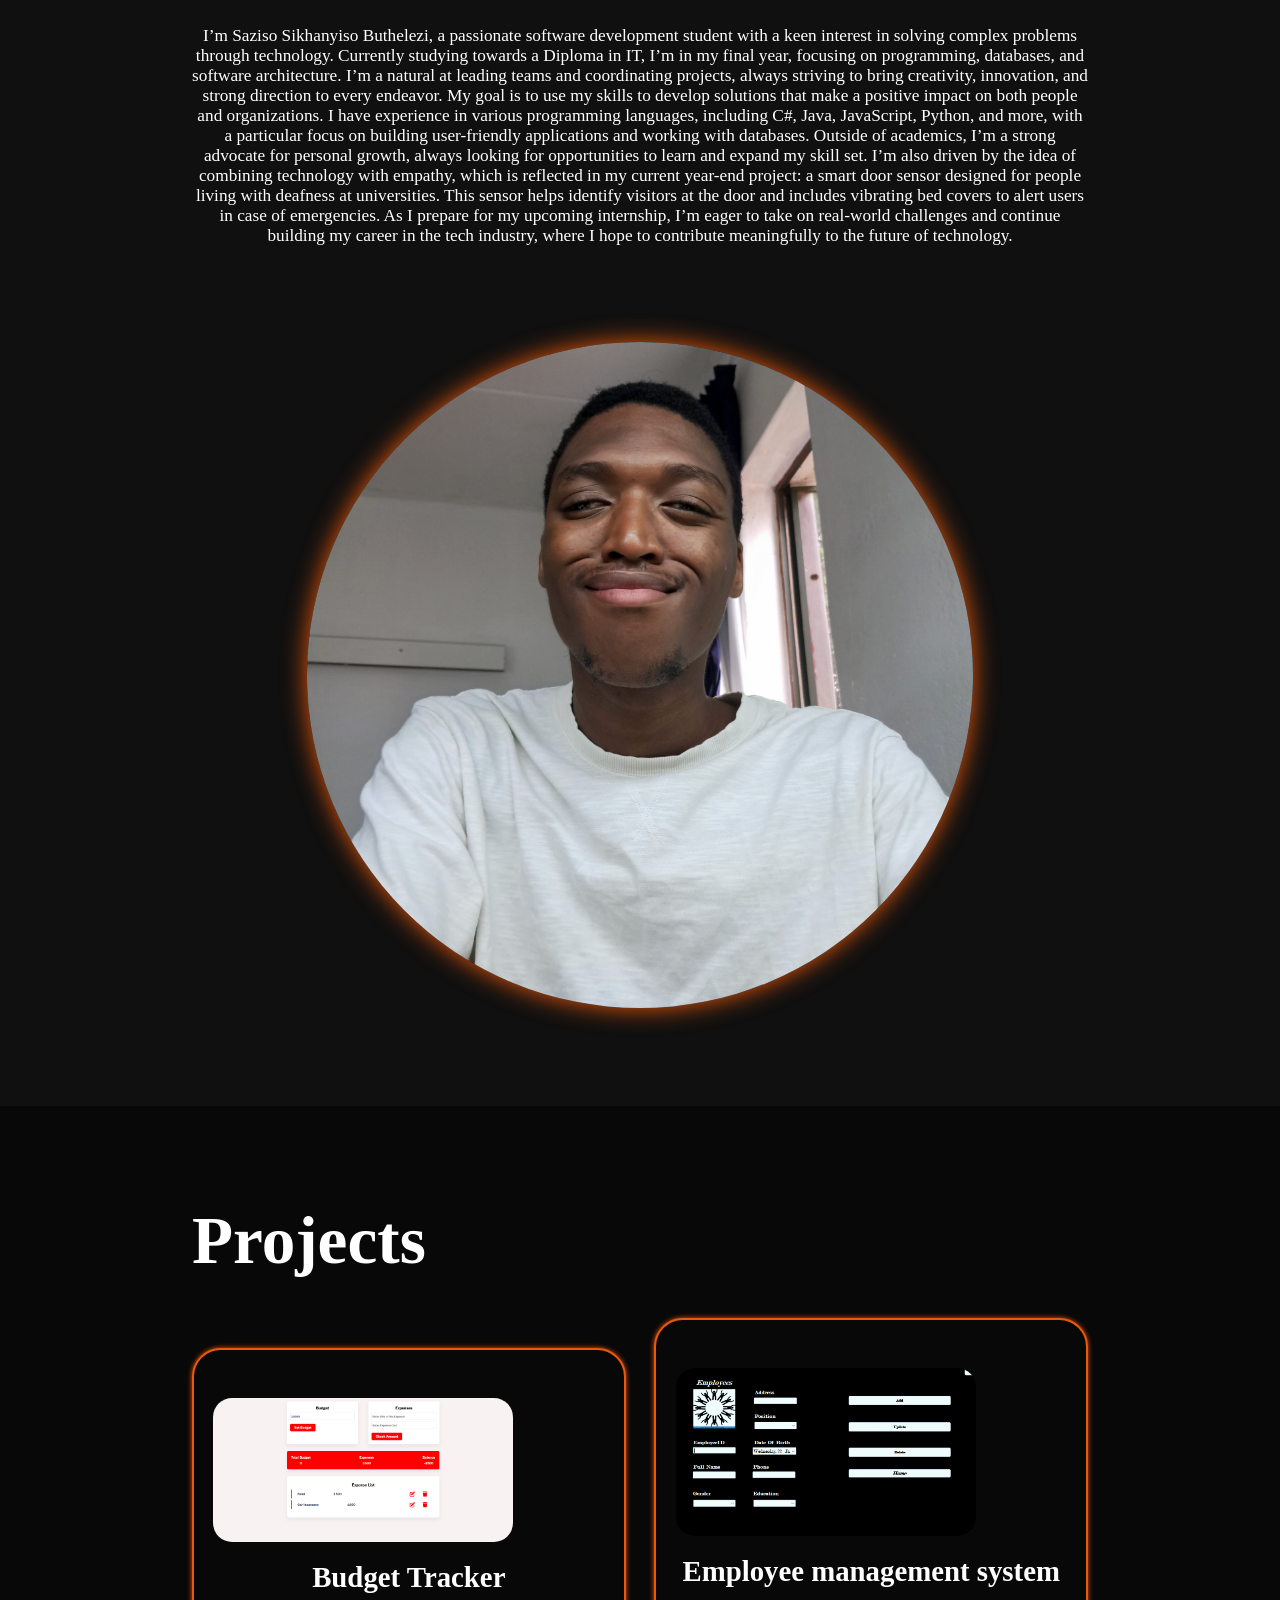
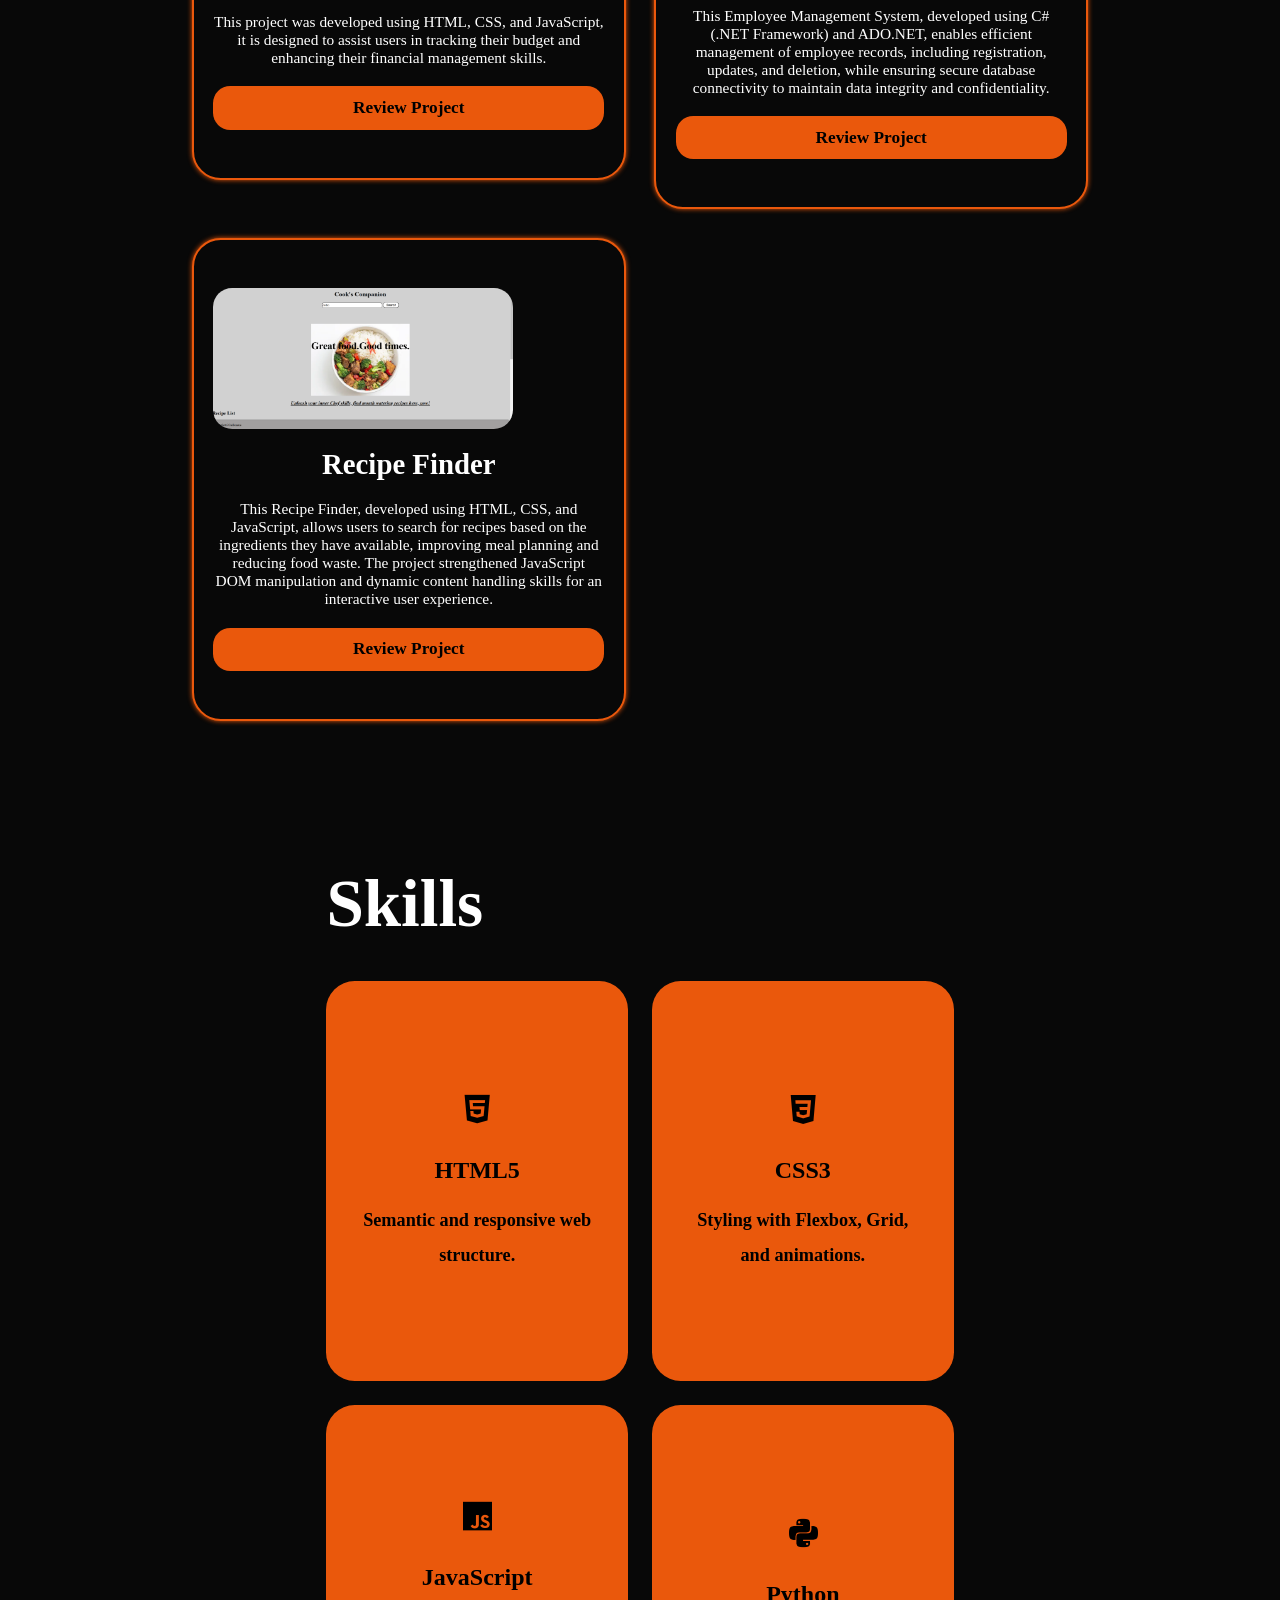
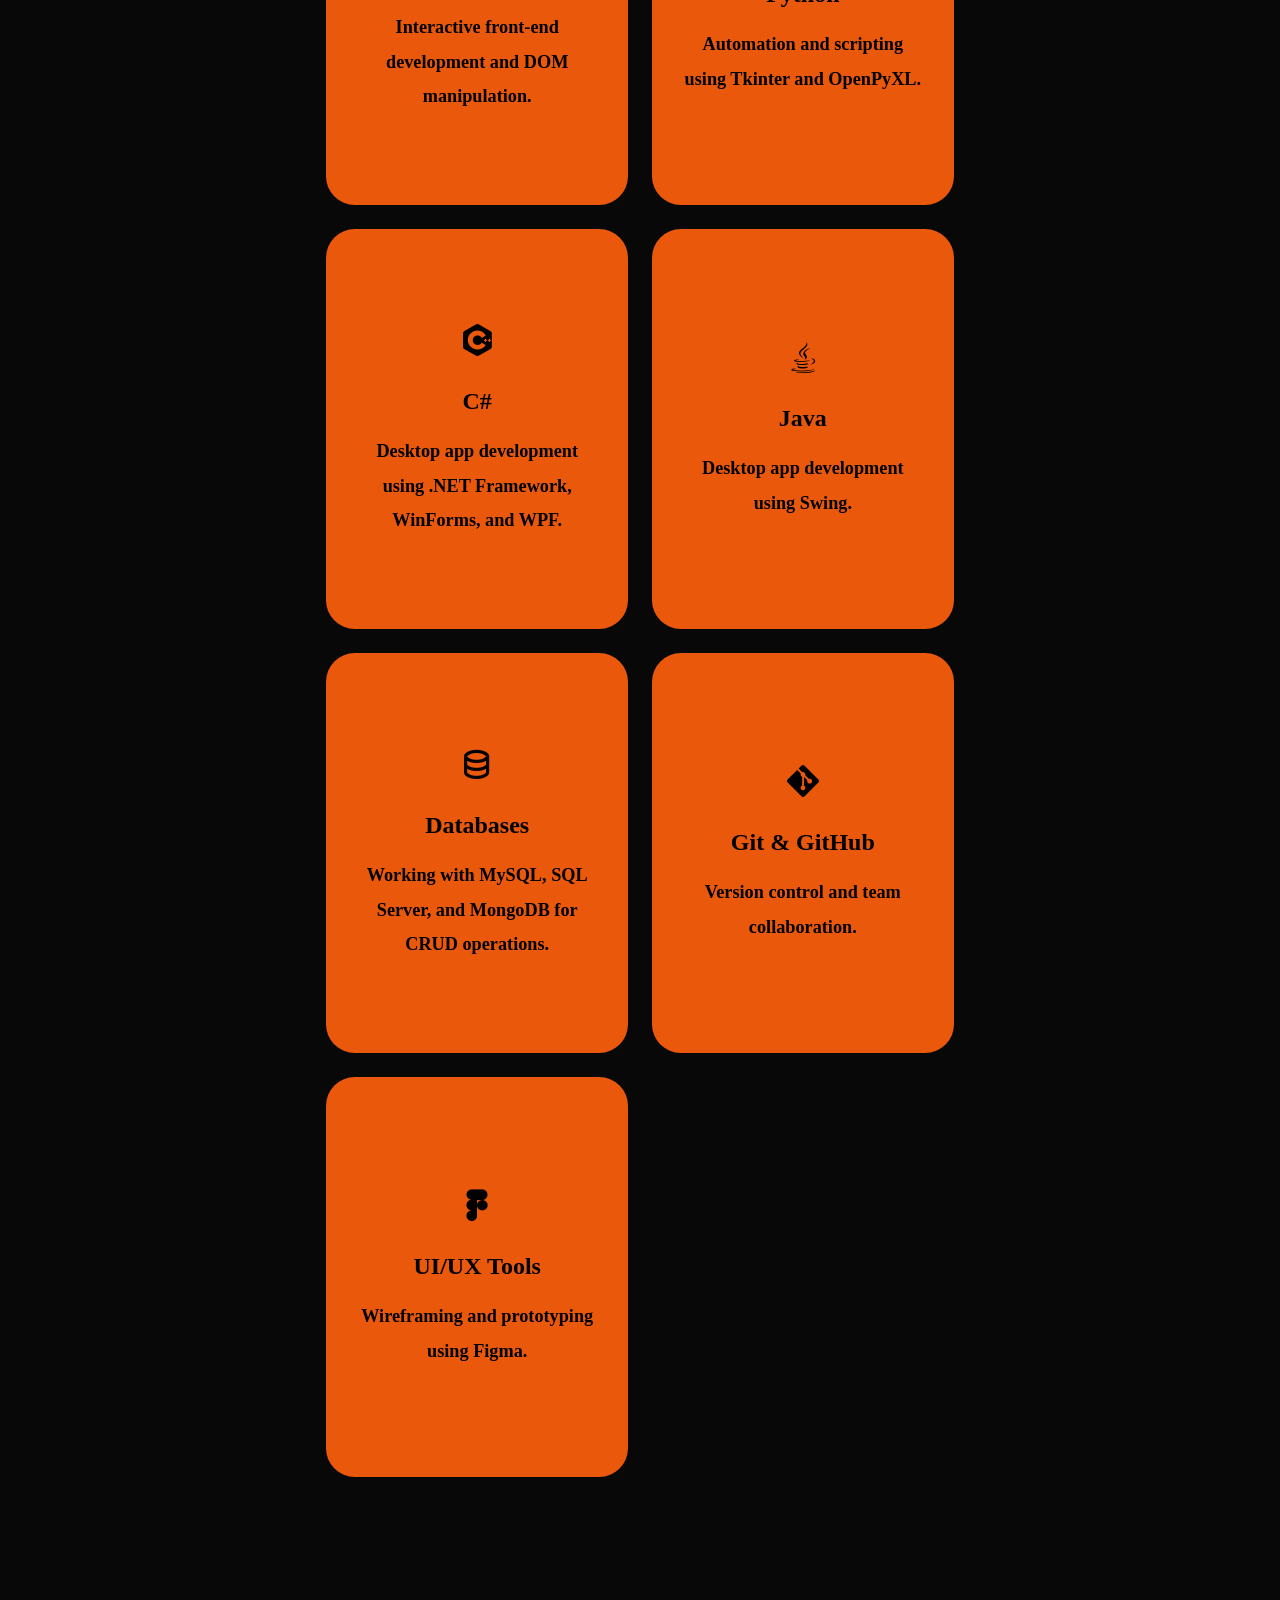
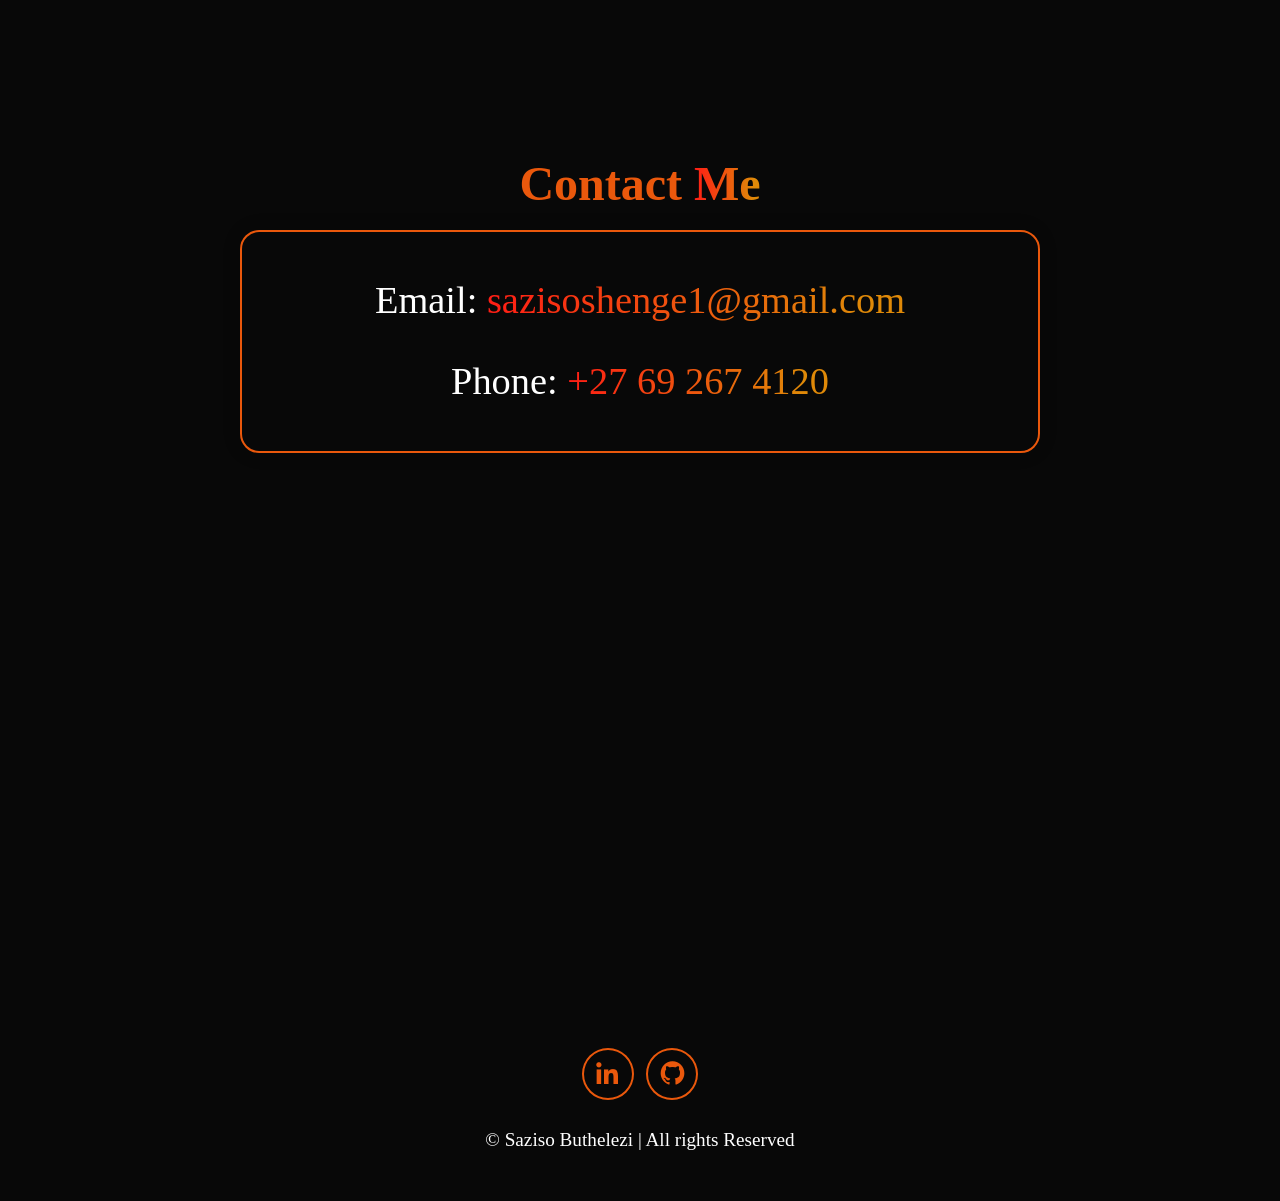
==== commit f5391c88: "Updated cv website" ====
--- a/index.html
+++ b/index.html
@@ -24,7 +24,7 @@
         <a href="#home" class="nav-link active-link">Home</a>
         <a href="#about" class="nav-link">About</a>
         <a href="#project" class="nav-link">Projects</a>
-        <a href="#services" class="nav-link">Services</a>
+        <a href="#skills" class="nav-link">Skills</a>
         <a href="#contact" class="nav-link">Contact</a>
       </nav>
     
@@ -42,7 +42,7 @@
           <a href="https://github.com/Sikhanyiso01"><i class="bx bxl-github"></i></a>
         </div>
         <div class="btn-group">
-          <a href="#contact" class="btn">Contacts</a>
+          <a href="My application stuff/Saziso_Sikhanyiso_resume.pdf" download class="btn">Download CV</a>
         </div>
       </div>
      
@@ -61,11 +61,11 @@
       <div class="about-content">
         <h2>About <span>Me</span></h2>
         <p>
-          I am an IT professional passionate about using technology to solve real-world challenges. Currently in my final year of studying IT at Belgium Campus iTversity, I specialize in software development with a focus on creating innovative and efficient solutions.
+          I’m Saziso Sikhanyiso Buthelezi, a passionate software development student with a keen interest in solving complex problems through technology. Currently studying towards a Diploma in IT, I’m in my final year, focusing on programming, databases, and software architecture. I’m a natural at leading teams and coordinating projects, always striving to bring creativity, innovation, and strong direction to every endeavor. My goal is to use my skills to develop solutions that make a positive impact on both people and organizations.
+
+          I have experience in various programming languages, including C#, Java, JavaScript, Python, and more, with a particular focus on building user-friendly applications and working with databases. Outside of academics, I’m a strong advocate for personal growth, always looking for opportunities to learn and expand my skill set. I’m also driven by the idea of combining technology with empathy, which is reflected in my current year-end project: a smart door sensor designed for people living with deafness at universities. This sensor helps identify visitors at the door and includes vibrating bed covers to alert users in case of emergencies.
           
-          Alongside my technical expertise, I bring strong soft skills such as leadership, problem-solving, adaptability, and time management. These qualities allow me to thrive in collaborative and structured environments while driving projects toward success.
-          
-          I am motivated by opportunities to innovate, learn, and make a meaningful impact through technology.</p>
+          As I prepare for my upcoming internship, I’m eager to take on real-world challenges and continue building my career in the tech industry, where I hope to contribute meaningfully to the future of technology.</p>
         
       </div>
     </section>
@@ -98,35 +98,85 @@
         </div>
       </div>
 
-    <section class="services" id="services">
-      <h2 class="heading">Services</h2>
-      <div class="services-container">
-        <div class="service-box">
-          <div class="service-info">
-            <i class="bx bxl-figma"></i>
-            <h3>UI/UX Design</h3>
-            <p>Designing user-friendly interfaces that enhance user experiences and drive engagement.</p>
-          </div>
-        </div>
-        
-        <div class="service-box">
-          <div class="service-info">
-            <i class="bx bx-code"></i>
-            <h3>Front-End Development</h3>
-            <p>Using technologies like HTML, CSS, and JavaScript to develop stunning and practical user-friendly interfaces.</p>
-          </div>
-        </div>
-        
-        <div class="service-box">
-          <div class="service-info">
-            <i class="bx bx-code-curly"></i>
-            <h3>Back-End Development</h3>
-            <p>Using languages like C#, Java to develop robust back-ends for applications.</p>
-          </div>
-        </div>
-        
-      </div>
-    </section>
+      <section class="skills" id="skills">
+        <h2 class="heading">Skills</h2>
+        <div class="skills-container">
+      
+          <div class="skill-box">
+            <div class="skill-info">
+              <i class="bx bxl-html5"></i>
+              <h3>HTML5</h3>
+              <p>Semantic and responsive web structure.</p>
+            </div>
+          </div>
+      
+          <div class="skill-box">
+            <div class="skill-info">
+              <i class="bx bxl-css3"></i>
+              <h3>CSS3</h3>
+              <p>Styling with Flexbox, Grid, and animations.</p>
+            </div>
+          </div>
+      
+          <div class="skill-box">
+            <div class="skill-info">
+              <i class="bx bxl-javascript"></i>
+              <h3>JavaScript</h3>
+              <p>Interactive front-end development and DOM manipulation.</p>
+            </div>
+          </div>
+      
+          <div class="skill-box">
+            <div class="skill-info">
+              <i class="bx bxl-python"></i>
+              <h3>Python</h3>
+              <p>Automation and scripting using Tkinter and OpenPyXL.</p>
+            </div>
+          </div>
+      
+          <div class="skill-box">
+            <div class="skill-info">
+              <i class="bx bxl-c-plus-plus"></i>
+              <h3>C#</h3>
+              <p>Desktop app development using .NET Framework, WinForms, and WPF.</p>
+            </div>
+          </div>
+
+          <div class="skill-box">
+            <div class="skill-info">
+              <i class="bx bxl-java"></i>
+              <h3>Java</h3>
+              <p>Desktop app development using Swing.</p>
+            </div>
+          </div>
+      
+          <div class="skill-box">
+            <div class="skill-info">
+              <i class="bx bx-data"></i>
+              <h3>Databases</h3>
+              <p>Working with MySQL, SQL Server, and MongoDB for CRUD operations.</p>
+            </div>
+          </div>
+      
+          <div class="skill-box">
+            <div class="skill-info">
+              <i class="bx bxl-git"></i>
+              <h3>Git & GitHub</h3>
+              <p>Version control and team collaboration.</p>
+            </div>
+          </div>
+      
+          <div class="skill-box">
+            <div class="skill-info">
+              <i class="bx bxl-figma"></i>
+              <h3>UI/UX Tools</h3>
+              <p>Wireframing and prototyping using Figma.</p>
+            </div>
+          </div>
+      
+        </div>
+      </section>
+      
     </section>
     <section class="contact" id="contact">
       <h2 class="heading">Contact <span>Me</span></h2>
@@ -134,8 +184,6 @@
         <p>Email: <span>sazisoshenge1@gmail.com</span></p>
         <p>Phone: <span>+27 69 267 4120</span></p>
       </div>
-      <p>Thanks For Visiting my  <span> Portfolio!</span></p>
-      
     </section>
     <footer>
       <div class="social-icons">
--- a/style.css
+++ b/style.css
@@ -264,77 +264,106 @@
   text-align: center ;
   margin: 5rem 0;
 }
-.services{
+.skills {
   background-color: var(--bg-color);
   color: black;
 }
-.services h2{
-  color: var(--text-color);
-}
-.services-container{
+
+.skills h2 {
+  color: var(--text-color);
+}
+
+.skills-container {
   display: grid;
   grid-template-columns: repeat(auto-fit, minmax(300px, 1fr));
   align-items: center;
   gap: 2.5rem;
 }
-.service-box{
+
+.skill-box {
   display: flex;
   justify-content: center;
   align-items: center;
   background-color: var(--main-color);
-  height: 600px;
+  height: 400px;
   border-radius: 3rem;
   cursor: pointer;
   border: solid transparent;
   transition: 0.4s ease-in-out;
 }
-.service-box:hover{
+
+.skill-box:hover {
   background-color: var(--m-bg-color);
   transition: 0.4s ease-in-out;
   border: 5px solid var(--main-color);
   transform: scale(1.03);
   color: var(--main-color);
 }
-.service-info{
+
+.skill-info {
   display: flex;
   flex-direction: column;
   text-align: center;
   justify-content: center;
   align-items: center;
-  padding: 5rem;
-}
-.service-info h3{
- font-size: 4rem;
- margin: 3rem 0;
- font-weight: 800;
-}
-.service-info p{
-  font-size: 1.4rem;
-  font-weight: 500;
-  line-height: 1.7;
-}
-.service-info i{
-  font-size: 5rem;
-
-}
+  padding: 3rem;
+}
+
+.skill-info h3 {
+  font-size: 2.5rem;
+  margin: 2rem 0;
+  font-weight: 700;
+}
+
+.skill-info p {
+  font-size: 1.9rem;
+  font-weight: 700;
+  line-height: 1.9;
+}
+
+.skill-info i {
+  font-size: 4rem;
+  margin-bottom: 1rem;
+}
+
 .contact{
   background-color: var(--second-bg-color);
   color: var(--main-color);
 }
-.contact-box{
+.contact {
+  padding: 4rem 2rem;
+  background-color: var(--bg-color);
+  color: var(--text-color);
+}
+
+.contact-box {
   display: flex;
   flex-direction: column;
+  align-items: center;
+  gap: 2rem;
   border: 2px solid var(--main-color);
-}
-.heading{
-  font-size: 7rem;
-  text-align: right;
-  padding-top: 55px;
-}
-.contact p{
-  text-align: center;
-  font-size: 3.4rem;
-}
+  border-radius: 2rem;
+  padding: 4rem;
+  max-width: 800px;
+  margin: 0 auto;
+  background-color: var(--m-bg-color);
+  box-shadow: 0 0 20px rgba(0, 0, 0, 0.1);
+}
+
+.heading {
+  font-size: 5rem;
+  text-align: center;
+  color: var(--main-color);
+  margin-bottom: 2rem;
+}
+
+.contact p {
+  text-align: center;
+  font-size: 4rem;
+  line-height: 1.6;
+  max-width: 600px;
+}
+
 footer{
   background-color: var(--bg-color);
   padding: 50px 0;
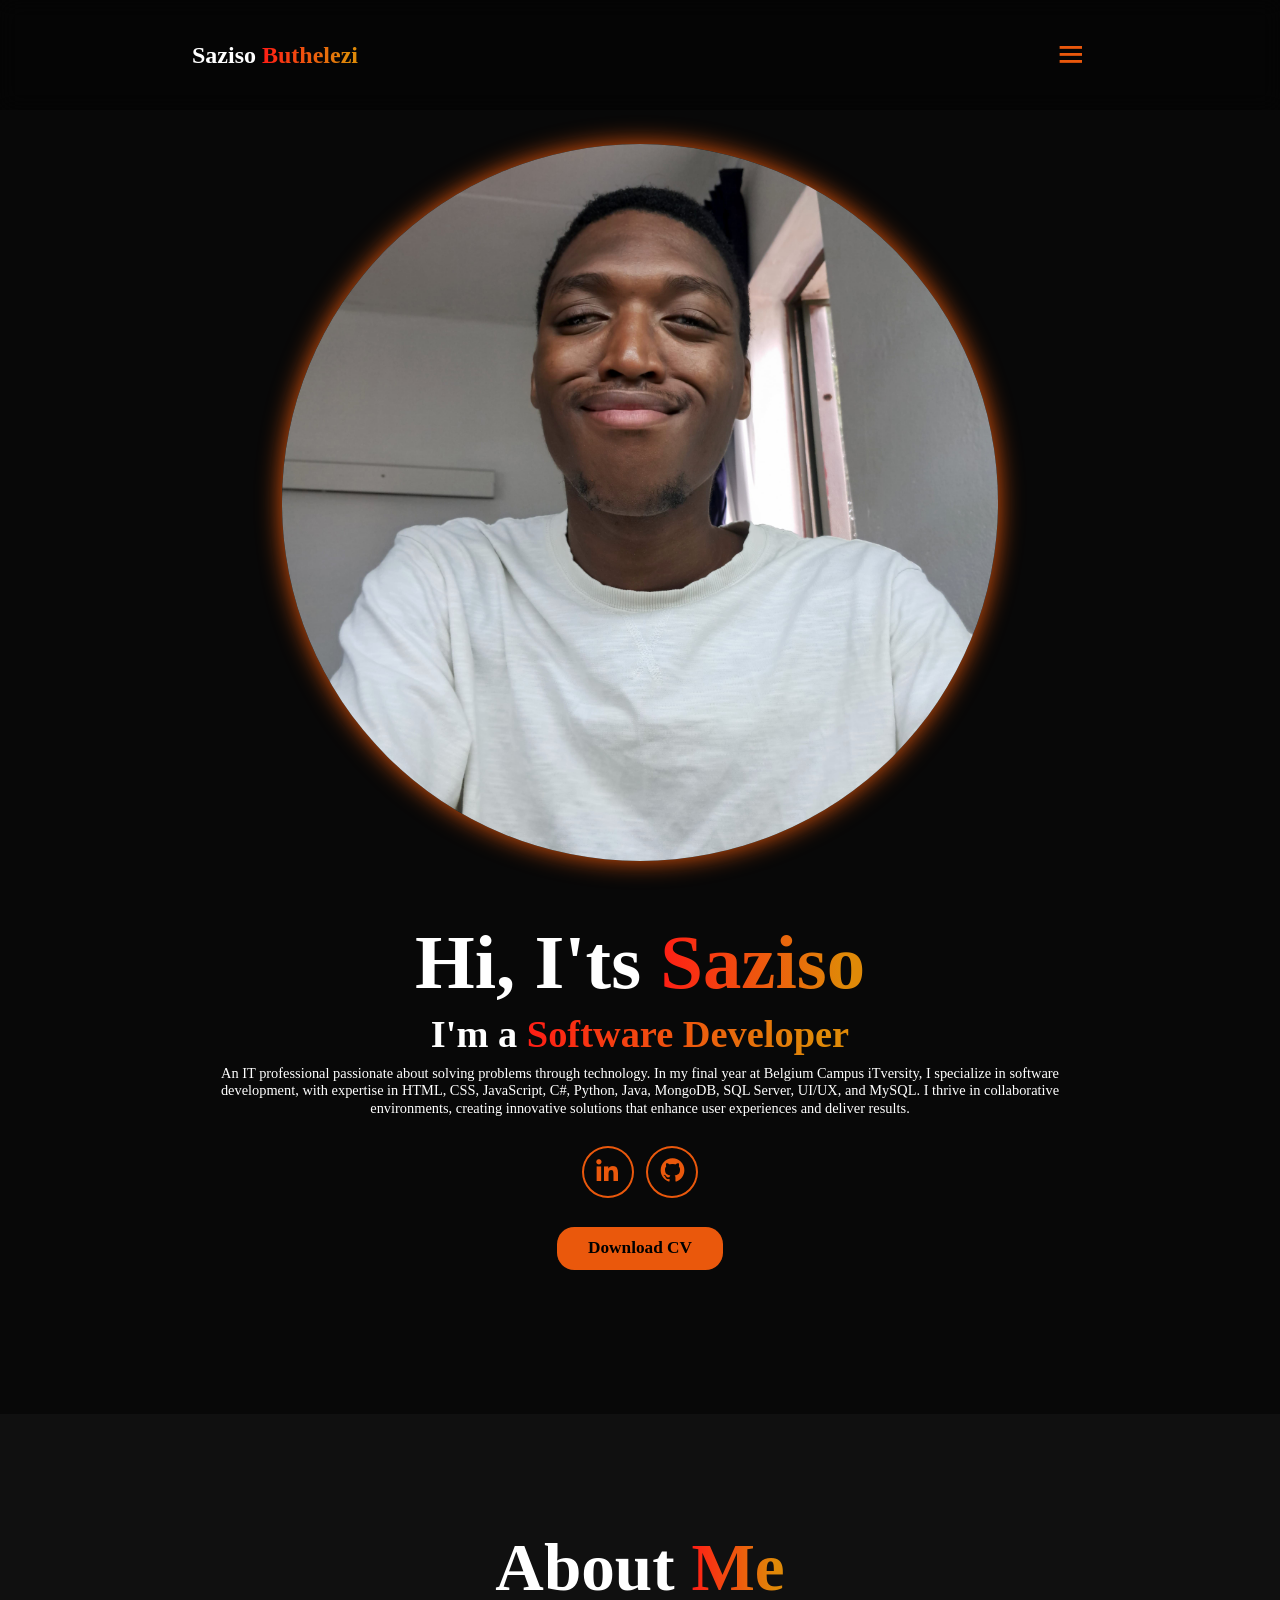
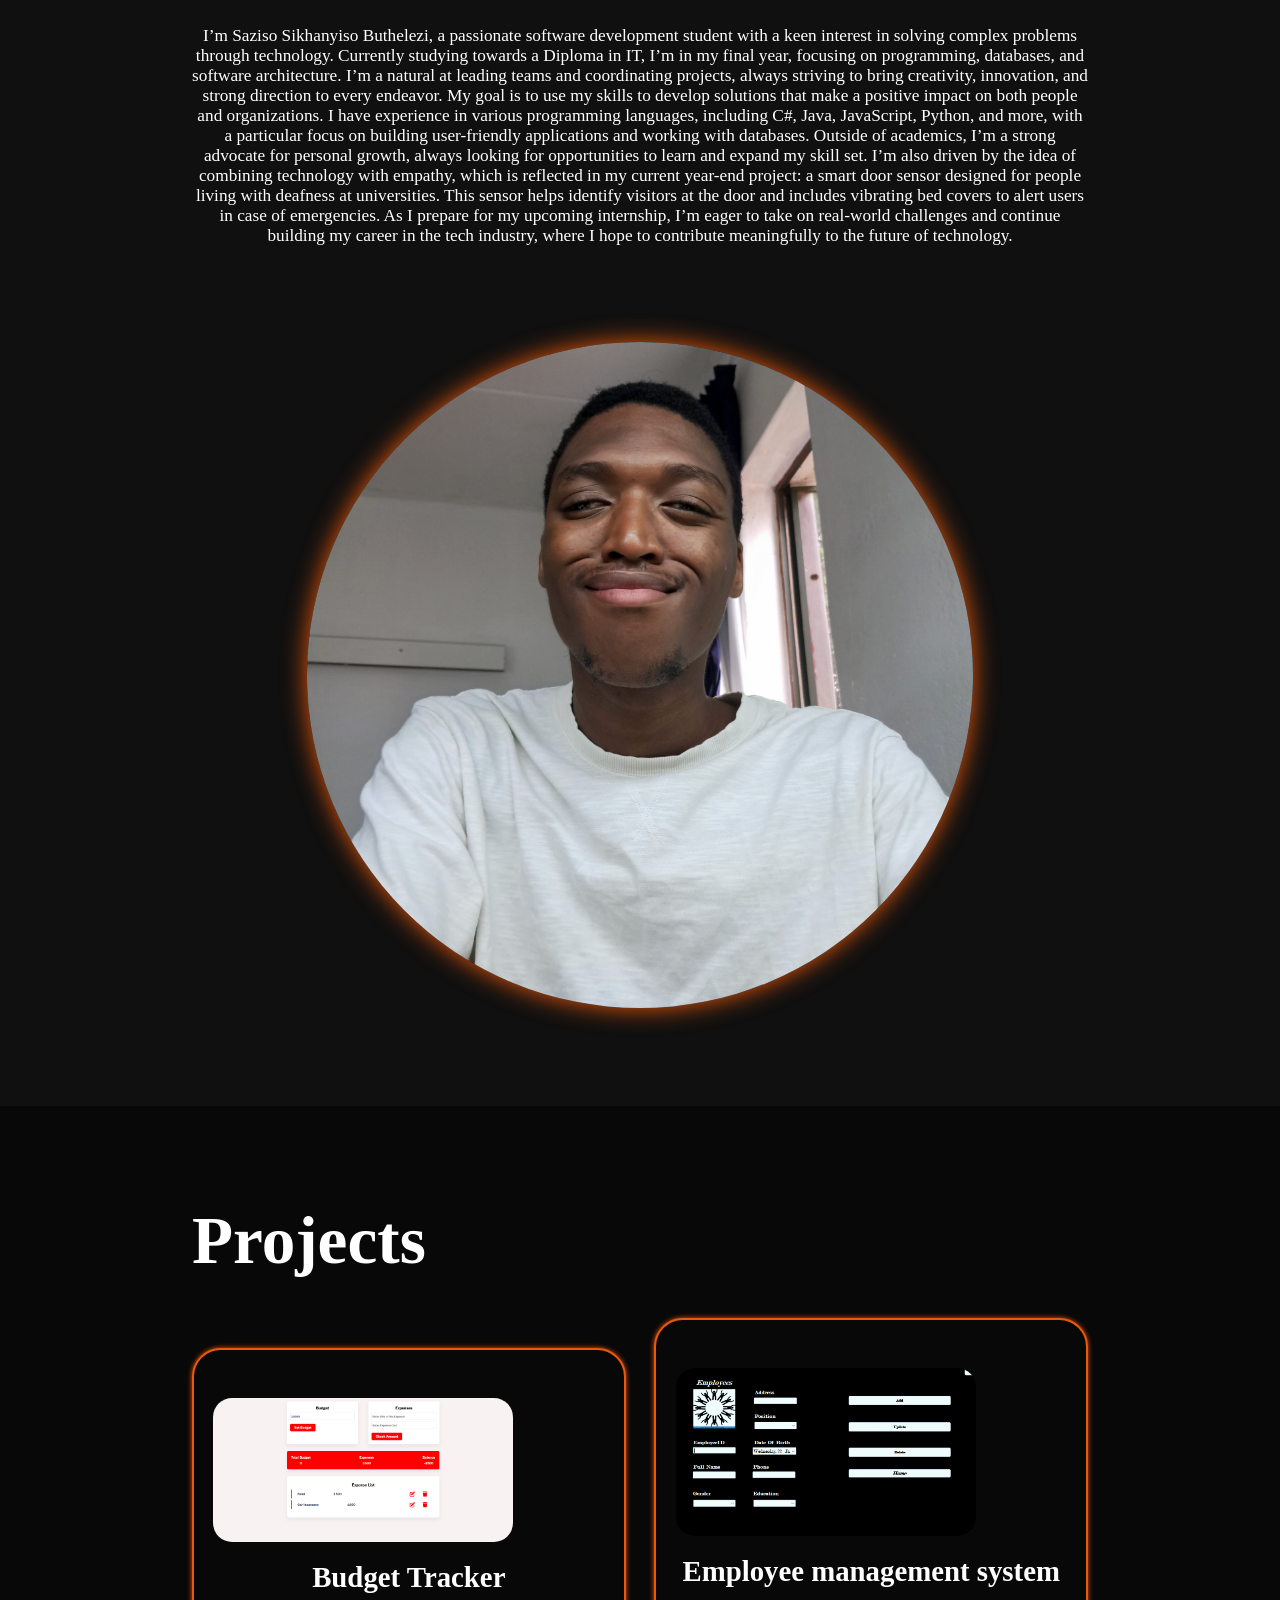
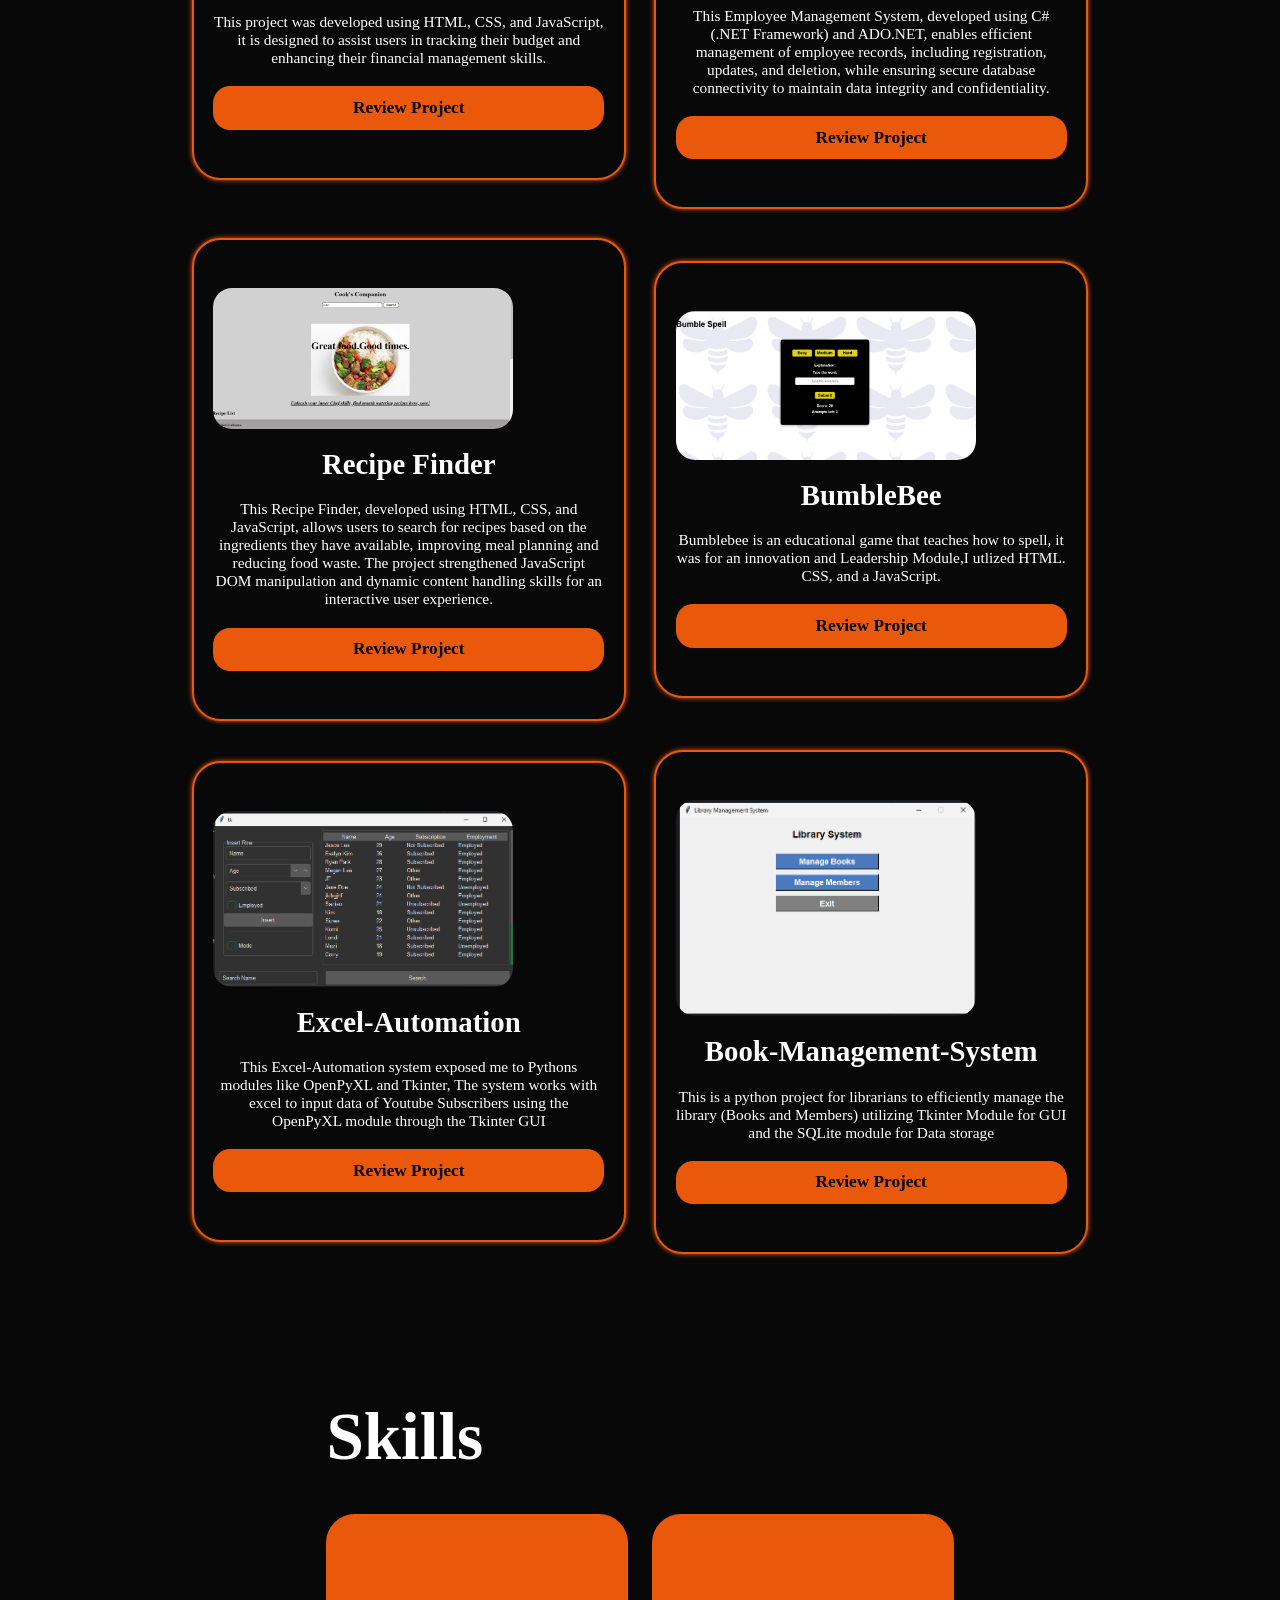
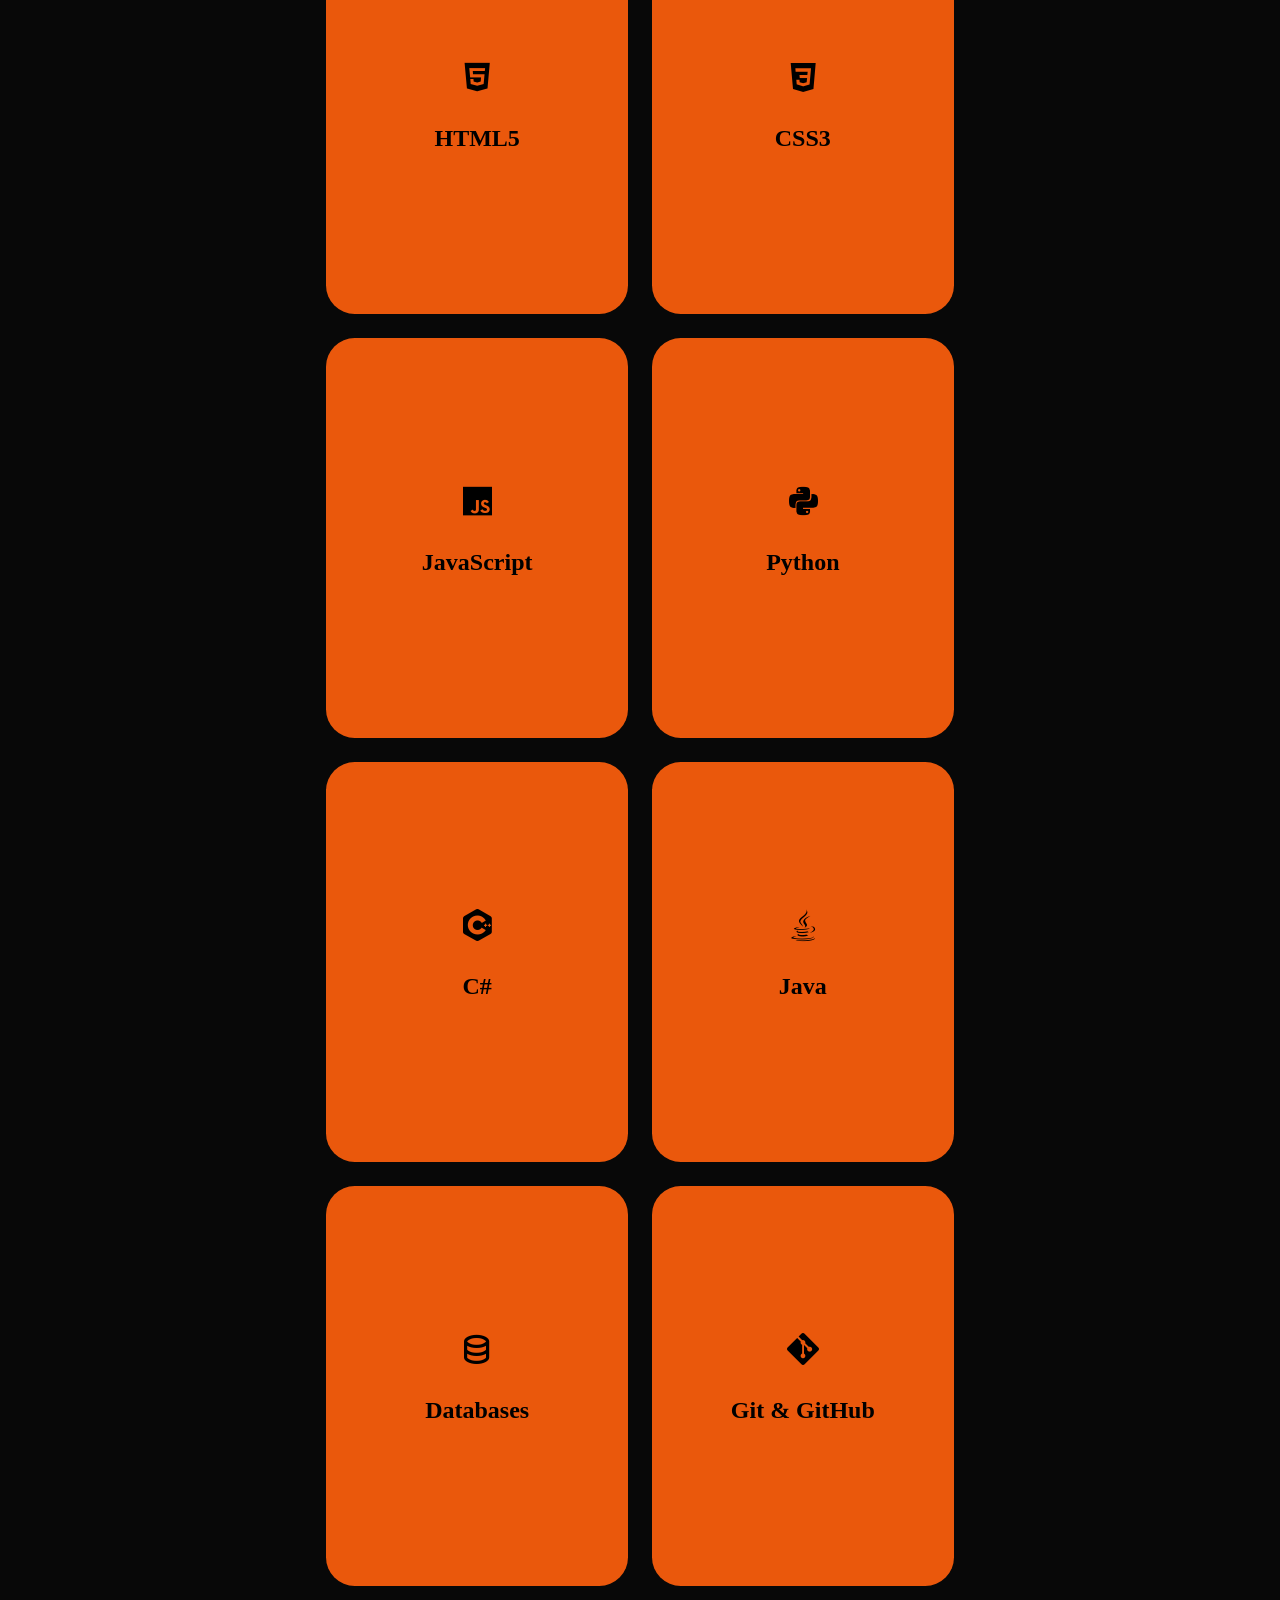
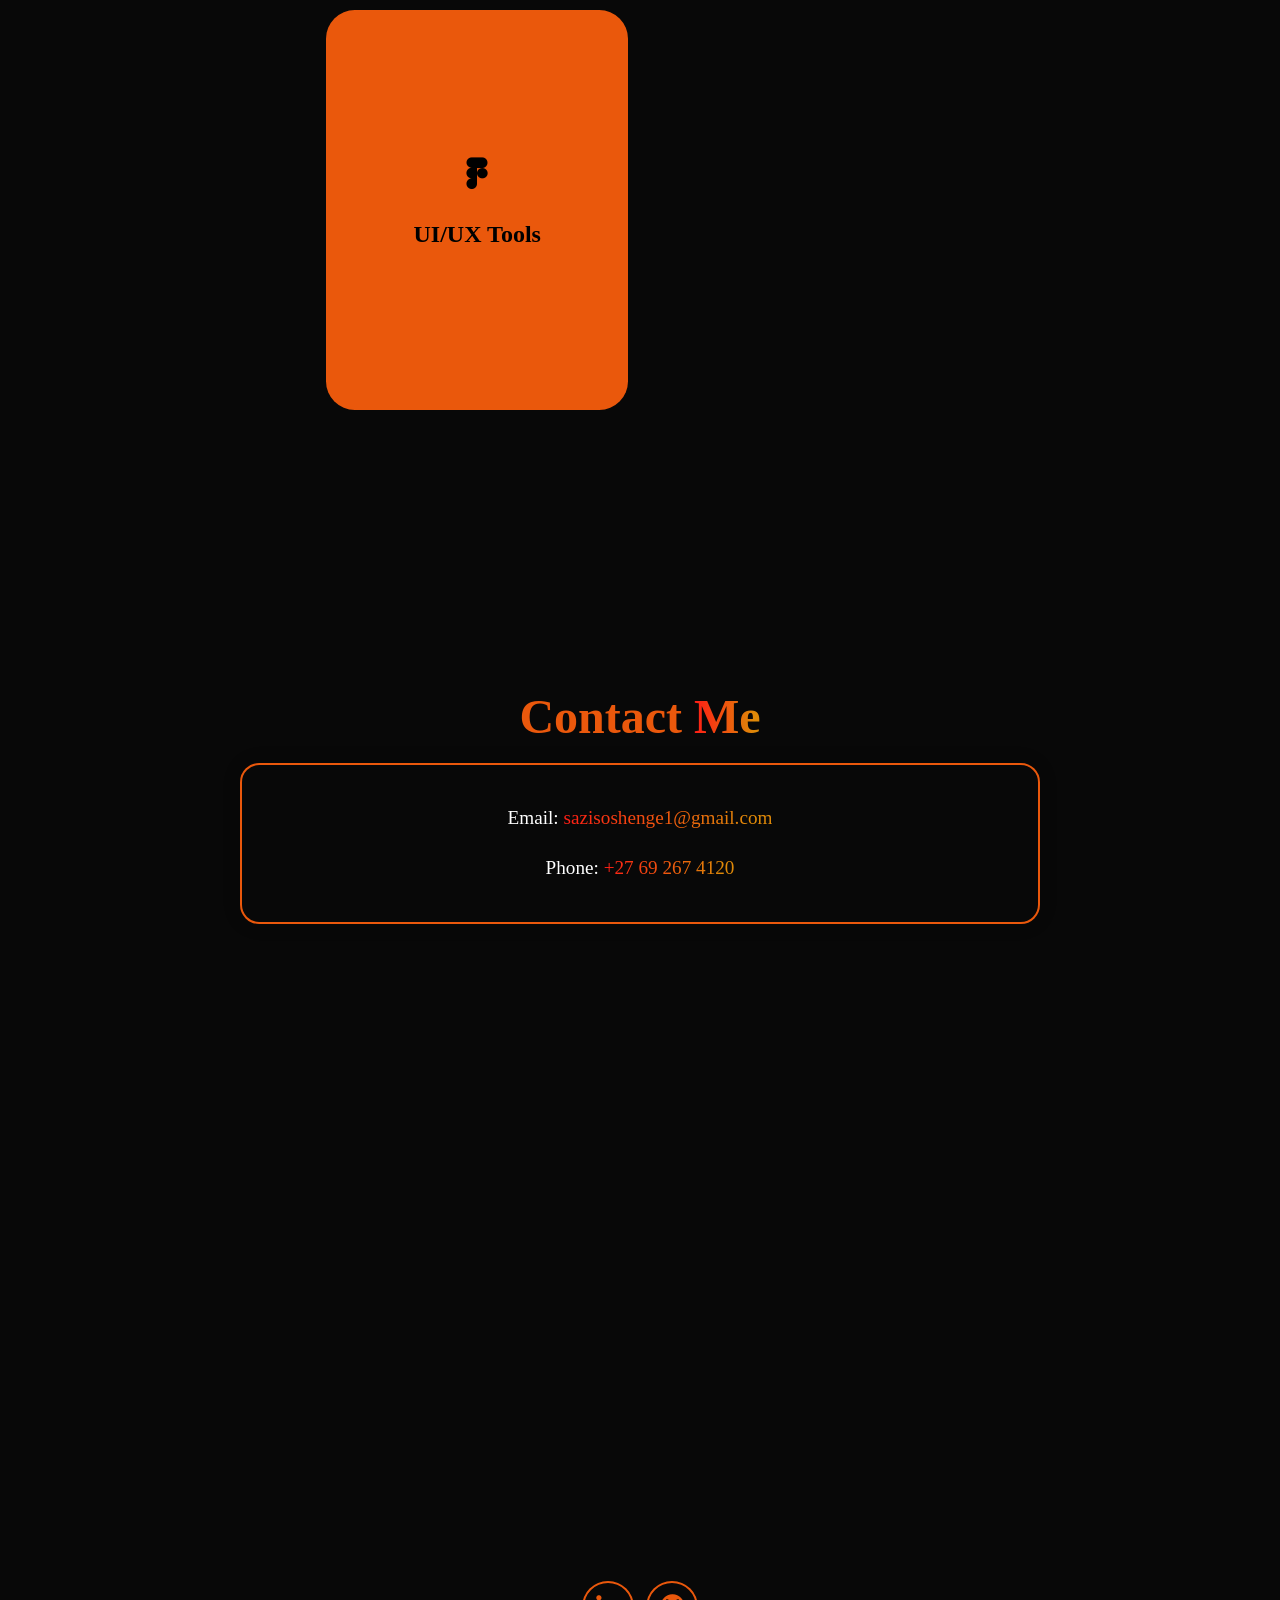
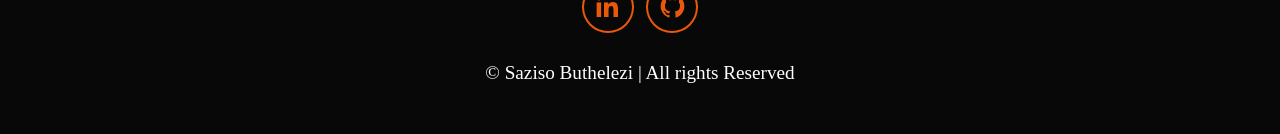
==== commit 744c8aef: "added more projects" ====
--- a/index.html
+++ b/index.html
@@ -66,8 +66,6 @@
           I have experience in various programming languages, including C#, Java, JavaScript, Python, and more, with a particular focus on building user-friendly applications and working with databases. Outside of academics, I’m a strong advocate for personal growth, always looking for opportunities to learn and expand my skill set. I’m also driven by the idea of combining technology with empathy, which is reflected in my current year-end project: a smart door sensor designed for people living with deafness at universities. This sensor helps identify visitors at the door and includes vibrating bed covers to alert users in case of emergencies.
           
           As I prepare for my upcoming internship, I’m eager to take on real-world challenges and continue building my career in the tech industry, where I hope to contribute meaningfully to the future of technology.</p>
-        
-      </div>
     </section>
     <section class="projects" id="project">
       <h2>Projects</h2>
@@ -95,7 +93,31 @@
            <a href="https://sikhanyiso01.github.io//WPR261-Group--Project/">Review Project</a>
           </div>
         </div>
-        </div>
+        <div class="project-card">
+          <img src="BB.png" alt="">
+          <h3>BumbleBee</h3>
+          <p>Bumblebee is an educational game that teaches how to spell, it was for an innovation and Leadership Module,I  utlized HTML. CSS, and a JavaScript.</p>
+          <div class="btn">
+           <a href="https://github.com/Sikhanyiso01/bumblebee/">Review Project</a>
+          </div>
+        </div>
+        <div class="project-card">
+          <img src="excel.png" alt="">
+          <h3>Excel-Automation</h3>
+          <p>This Excel-Automation system exposed me to Pythons modules like  OpenPyXL and Tkinter, The system works with excel to input data of Youtube Subscribers using the OpenPyXL module through the Tkinter GUI</p>
+          <div class="btn">
+           <a href="https://github.com/Sikhanyiso01/Python-Excel-Automation-System">Review Project</a>
+          </div>
+        </div>
+        <div class="project-card">
+          <img src="Screenshot 2025-05-01 174307.png" alt="">
+          <h3>Book-Management-System</h3>
+          <p>This is a python project for librarians to efficiently manage the library (Books and Members) utilizing Tkinter Module for GUI and the SQLite module for Data storage</p>
+          <div class="btn">
+           <a href="https://github.com/Sikhanyiso01/Book-Management-System/">Review Project</a>
+          </div>
+        </div>
+
       </div>
 
       <section class="skills" id="skills">
@@ -106,7 +128,7 @@
             <div class="skill-info">
               <i class="bx bxl-html5"></i>
               <h3>HTML5</h3>
-              <p>Semantic and responsive web structure.</p>
+              <p>
             </div>
           </div>
       
@@ -114,7 +136,6 @@
             <div class="skill-info">
               <i class="bx bxl-css3"></i>
               <h3>CSS3</h3>
-              <p>Styling with Flexbox, Grid, and animations.</p>
             </div>
           </div>
       
@@ -122,7 +143,6 @@
             <div class="skill-info">
               <i class="bx bxl-javascript"></i>
               <h3>JavaScript</h3>
-              <p>Interactive front-end development and DOM manipulation.</p>
             </div>
           </div>
       
@@ -130,7 +150,6 @@
             <div class="skill-info">
               <i class="bx bxl-python"></i>
               <h3>Python</h3>
-              <p>Automation and scripting using Tkinter and OpenPyXL.</p>
             </div>
           </div>
       
@@ -138,7 +157,6 @@
             <div class="skill-info">
               <i class="bx bxl-c-plus-plus"></i>
               <h3>C#</h3>
-              <p>Desktop app development using .NET Framework, WinForms, and WPF.</p>
             </div>
           </div>
 
@@ -146,7 +164,6 @@
             <div class="skill-info">
               <i class="bx bxl-java"></i>
               <h3>Java</h3>
-              <p>Desktop app development using Swing.</p>
             </div>
           </div>
       
@@ -154,7 +171,6 @@
             <div class="skill-info">
               <i class="bx bx-data"></i>
               <h3>Databases</h3>
-              <p>Working with MySQL, SQL Server, and MongoDB for CRUD operations.</p>
             </div>
           </div>
       
@@ -162,18 +178,15 @@
             <div class="skill-info">
               <i class="bx bxl-git"></i>
               <h3>Git & GitHub</h3>
-              <p>Version control and team collaboration.</p>
-            </div>
-          </div>
-      
+            </div>
+          </div>
           <div class="skill-box">
             <div class="skill-info">
               <i class="bx bxl-figma"></i>
               <h3>UI/UX Tools</h3>
-              <p>Wireframing and prototyping using Figma.</p>
-            </div>
-          </div>
-      
+            </div>
+          </div>
+          </div>
         </div>
       </section>
       
--- a/style.css
+++ b/style.css
@@ -359,10 +359,11 @@
 
 .contact p {
   text-align: center;
-  font-size: 4rem;
+  font-size: 2rem;
   line-height: 1.6;
   max-width: 600px;
 }
+
 
 footer{
   background-color: var(--bg-color);
